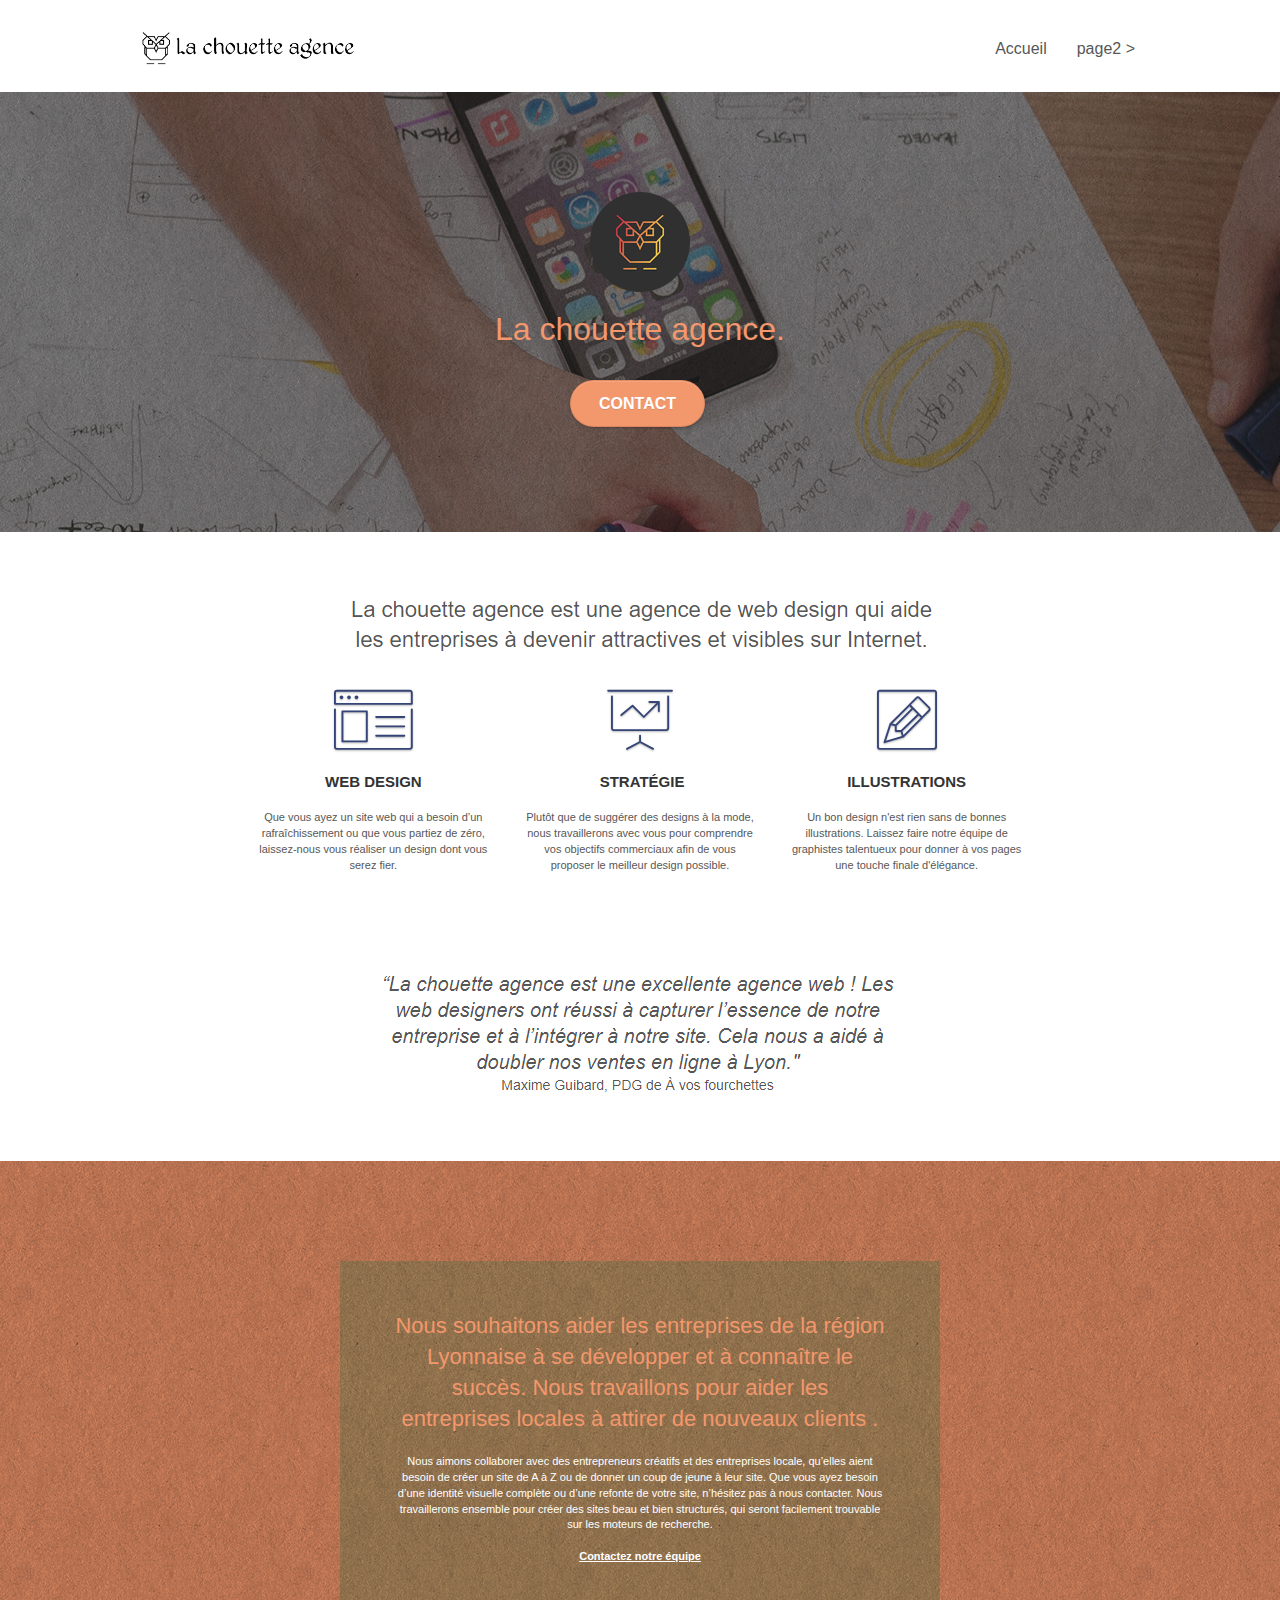
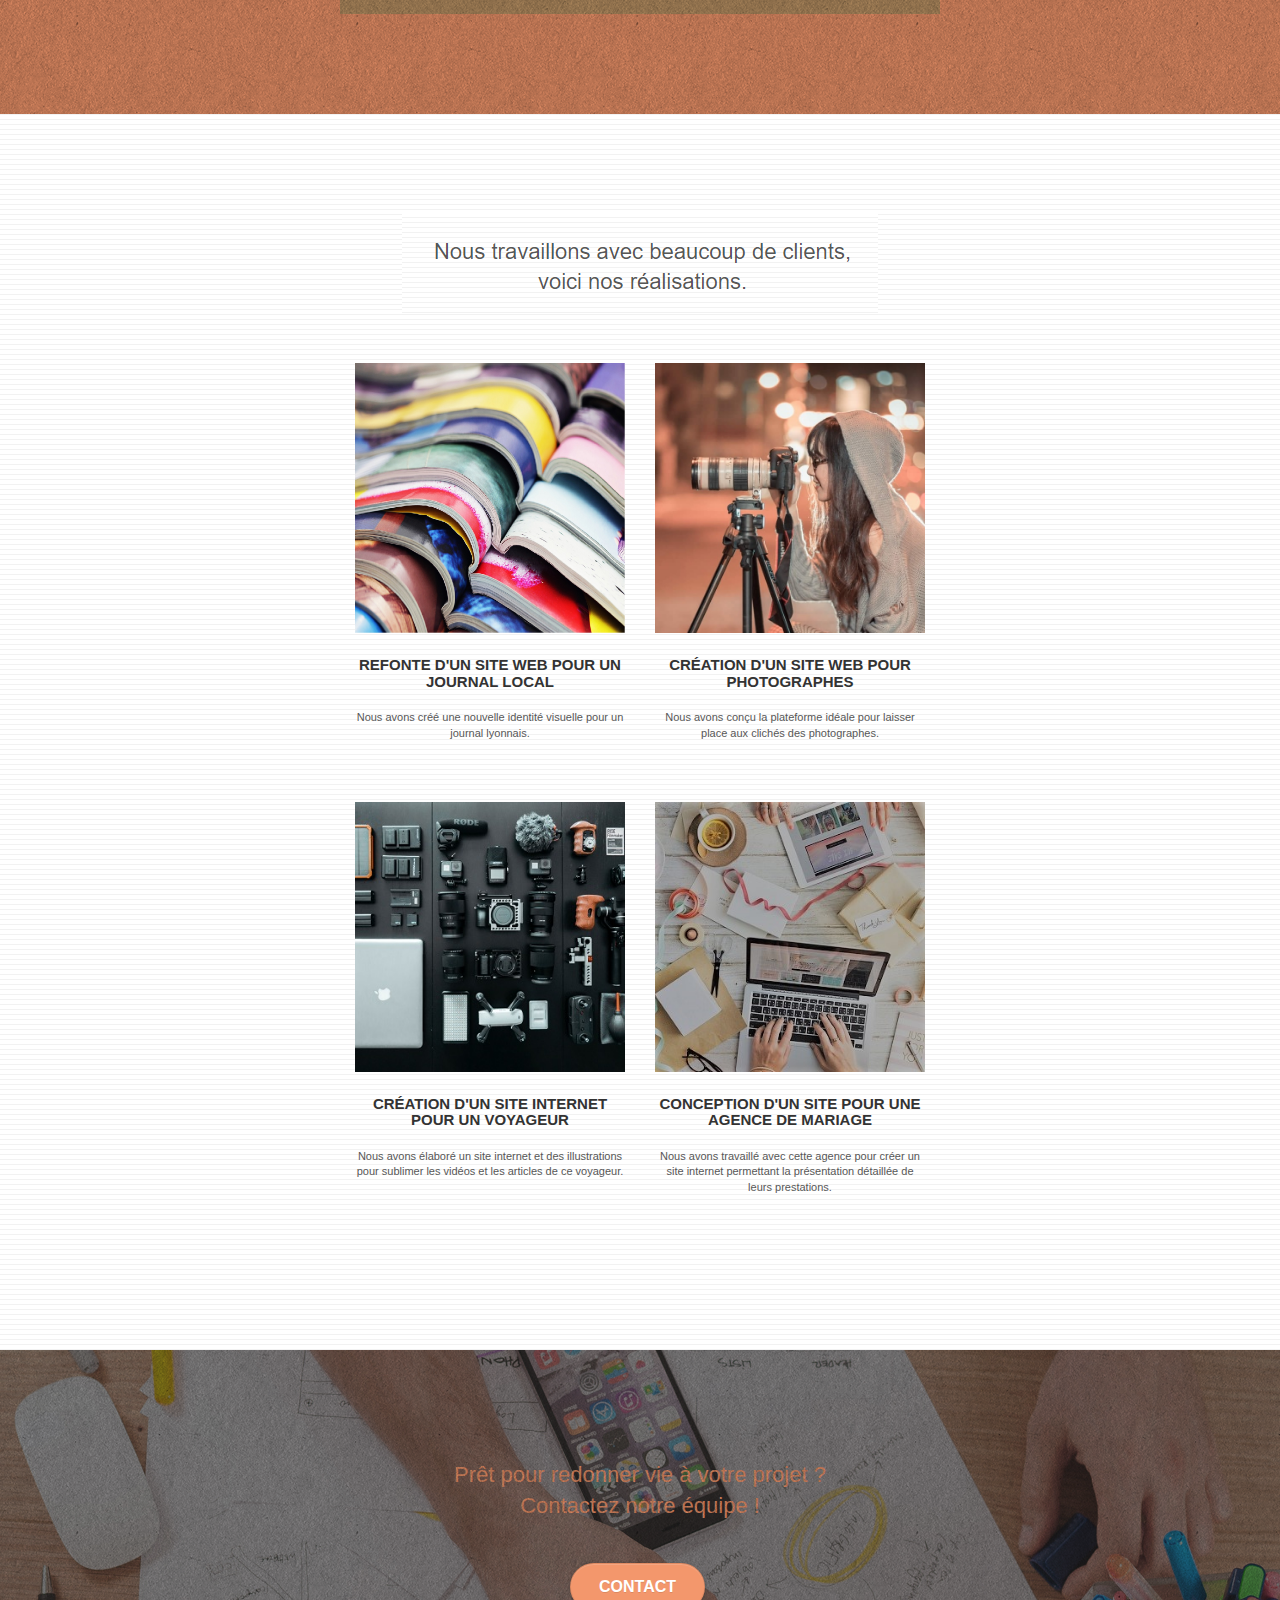
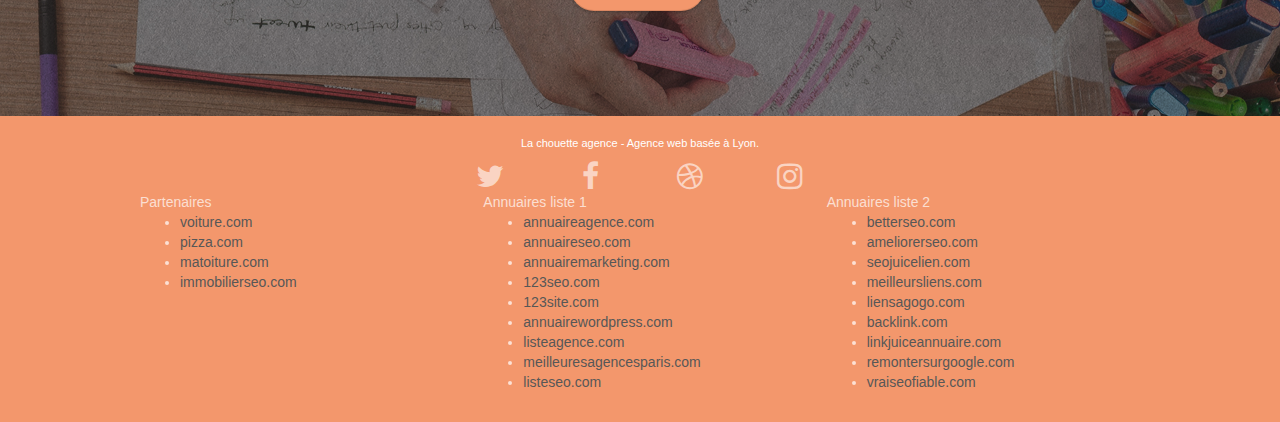
==== index.html @ 46c4c13e "Suppression des balises meta keywords" ====
<!doctype html>
<html lang="Default">
<head>
    <meta charset="utf-8">
    <meta name="description" content="">
    <meta name="viewport" content="width=device-width, initial-scale=1.0, viewport-fit=cover">
    <link rel="shortcut icon" type="image/png" href="favicon.jpg">
    
	<link rel="stylesheet" type="text/css" href="./css/bootstrap.css">
	<link rel="stylesheet" type="text/css" href="style.css">
	<link rel="stylesheet" type="text/css" href="./css/font-awesome.css">
	<link rel="stylesheet" type="text/css" href="./css/et-line.css">
	
    
	<script src="./js/jquery-2.1.0.js"></script>
	<script src="./js/bootstrap.js"></script>
	<script src="./js/blocs.js"></script>
	<script src="./js/jquery.touchSwipe.js" defer></script>
	<script src="./js/gmaps.js"></script>

    <title>.</title>

    
<!-- Analytics -->
 
<!-- Analytics END -->
</head>
<body>
<!-- Principal conteneur -->
<div class="page-container">
    
<!-- bloc-0 -->
<div class="bloc bgc-white l-bloc " id="bloc-0">
	<div class="container bloc-sm">

		<nav class="navbar row">
			<div class="navbar-header">
				<a class="navbar-brand" href="index.html"><img src="img/la-chouette-agence.png" alt="paris web design logo agence web meilleure agence" height="40" /></a>
				<button id="nav-toggle" type="button" class="ui-navbar-toggle navbar-toggle" data-toggle="collapse" data-target=".navbar-1">
					<span class="sr-only">Toggle navigation</span><span class="icon-bar"></span><span class="icon-bar"></span><span class="icon-bar"></span>
				</button>
			</div>
			<div class="collapse navbar-collapse navbar-1 special-dropdown-nav">
				<ul class="site-navigation nav navbar-nav">
					<li>
						<a href="index.html">Accueil</a>
					</li>
					<li>
					</li>
					<li>
						<a href="page2.html">page2 &gt;</a>
					</li>
				</ul>
			</div>
		</nav>
	</div>
</div>
<!-- bloc-0 END -->

<!-- bloc-1-presentation -->
<div class="bloc bgc-dark-slate-blue bg-banniere d-bloc bg-t-edge bloc-bg-texture texture-paper b-parallax" id="bloc-1-hero">
	<div class="container bloc-lg">
		<div class="row tight-width-whitespace">
			<div class="col-sm-12">
				<img src="img/logo.png" class="center-block image-resize-mode" width="100" alt="La chouette agence, agence web paris, création logo paris" />
				<h1 class="text-center hero-bloc-text tc-white ">
					La chouette agence.
				</h1>
				<div class="text-center">
					<a href="page2.html" class="btn btn-lg btn-clean btn-rd cta-hero btn-atomic-tangerine" id="cta-hero">Contact</a>
				</div>
			</div>
		</div>
	</div>
</div>
<!-- bloc-1-presentation END -->

<!-- bloc-2-services -->
<div class="bloc bgc-white l-bloc" id="bloc-2-services">
	<div class="container bloc-md">
		<div class="row">
			<div class="col-sm-12 text-center">
				<img alt="agence web, agence web paris, web design paris, stratégie web" src="img/title.png" />
			</div>
		</div>
		<div class="row voffset-lg med-width-whitespace">
			<div class="col-sm-4">
				<div class="text-center">
					<span class="et-icon-browser sm-shadow icon-dark-slate-blue icons icon-lg"></span>
				</div>
				<h3 class="mg-md text-center">
					Web design
				</h3>
				<p class="text-center ">
					Que vous ayez un site web qui a besoin d&rsquo;un rafraîchissement ou que vous partiez de zéro, laissez-nous vous réaliser un design dont vous serez fier.
				</p>
			</div>
			<div class="col-sm-4">
				<div class="text-center">
					<span class="et-icon-presentation sm-shadow icon-dark-slate-blue icons icon-lg"></span>
				</div>
				<h3 class="mg-md text-center">
					&nbsp;Stratégie
				</h3>
				<p class="text-center ">
					Plutôt que de suggérer des designs à la mode, nous travaillerons avec vous pour comprendre vos objectifs commerciaux afin de vous proposer le meilleur design possible.<br>
				</p>
			</div>
			<div class="col-sm-4">
				<div class="text-center">
					<span class="et-icon-edit sm-shadow icon-dark-slate-blue icons icon-lg"></span>
				</div>
				<h3 class="mg-md text-center">
					Illustrations
				</h3>
				<p class="text-center ">
					Un bon design n'est rien sans de bonnes illustrations. Laissez faire notre équipe de graphistes talentueux pour donner à vos pages une touche finale d'élégance.
				</p>
			</div>
		</div>
		<div class="row voffset-lg voffset">
			<div class="col-xs-12 col-md-8 col-md-offset-2 text-center">
				<img alt="agence web, agence web paris, web design paris, stratégie web" src="img/citation.png" />

			</div>
		</div>
	</div>
</div>
<!-- bloc-2-services END -->

<!-- bloc-3-what-i-do -->
<div class="bloc tc-white bgc-atomic-tangerine bg-presentation d-bloc bloc-bg-texture texture-paper b-parallax" id="bloc-3-what-i-do">
	<div class="container bloc-lg">
		<div class="row tight-width-whitespace black-background">
			<div class="col-sm-12">
				<h2 class="mg-md text-center tc-white">
					Nous souhaitons aider les entreprises de la région Lyonnaise à se développer et à connaître le succès. Nous travaillons pour aider les entreprises locales à attirer de nouveaux clients .<br>
				</h2>
				<p class="text-center white">
					Nous aimons collaborer avec des entrepreneurs créatifs et des entreprises locale, qu’elles aient besoin de créer un site de A à Z ou de donner un coup de jeune à leur site. Que vous ayez besoin d’une identité visuelle complète ou d’une refonte de votre site, n’hésitez pas à nous contacter. Nous travaillerons ensemble pour créer des sites beau et bien structurés, qui seront facilement trouvable sur les moteurs de recherche. <br><br><a class="ltc-white bold-link" href="page2.html">Contactez notre équipe</a><br>
				</p>
			</div>
		</div>
	</div>
</div>
<!-- bloc-3-what-i-do END -->

<!-- bloc-4-portfolio -->
<div class="bloc bgc-white bg-lines-h2-bg bg-repeat l-bloc" id="bloc-4-portfolio">
	<div class="container bloc-lg">
		<div class="row">
			<div class="col-sm-12 text-center">
				<img alt="agence web, agence web paris, web design paris, stratégie web" src="img/title2.png" />
			</div>
		</div>
		<div class="row tight-width-whitespace portfolio-row">
			<div class="col-sm-6">
				<a href="#" data-lightbox="img/1.jpg" data-gallery-id="gallery-1" data-caption="Refonte d'un site web pour un journal local" data-frame="snapshot-lb"><img src="img/1.jpg" alt="paris web design logo agence web meilleure agence et refonte site web journal" class="img-responsive portfolio-thumb" /></a>
				<h3 class="mg-md text-center">
					Refonte d'un site web pour un journal local
				</h3>
				<p class="text-center">
					Nous avons créé une nouvelle identité visuelle pour un journal lyonnais.
				</p>
			</div>
			<div class="col-sm-6">
				<a href="#" data-lightbox="img/2.jpg" data-gallery-id="gallery-1" data-caption="Création d'un site web pour photographes" data-frame="snapshot-lb"><img src="img/2.jpg" class="img-responsive portfolio-thumb" alt="paris web design logo agence web meilleure agence, Création d'un site web pour photographes" /></a>
				<h3 class="mg-md text-center">
					Création d'un site web pour photographes
				</h3>
				<p class="text-center">
					Nous avons conçu la plateforme idéale pour laisser place aux clichés des photographes.
				</p>
			</div>
		</div>
		<div class="row tight-width-whitespace portfolio-row">
			<div class="col-sm-6">
				<a href="#" data-lightbox="img/3.bmp" data-gallery-id="gallery-1" data-caption="Création d'un site internet pour un voyageur" data-frame="snapshot-lb"><img src="img/3.bmp" class="img-responsive portfolio-thumb" alt="paris web design logo agence web meilleure agence, Création d'un site web pour voyageur"/></a>
				<h3 class="mg-md text-center">
					Création d'un site internet pour un voyageur
				</h3>
				<p class="text-center">
					Nous avons élaboré un site internet et des illustrations pour sublimer les vidéos et les articles de ce voyageur.
				</p>
			</div>
			<div class="col-sm-6">
				<a href="#" data-lightbox="img/4.bmp" data-gallery-id="gallery-1" data-caption="Conception d'un site pour une agence de mariage" data-frame="snapshot-lb"><img src="img/4.bmp" class="img-responsive portfolio-thumb" alt="paris web design logo agence web meilleure agence, Création d'un site web pour agence de mariage" /></a>
				<h3 class="mg-md text-center">
					Conception d'un site pour une agence de mariage
				</h3>
				<p class="text-center">
					Nous avons travaillé avec cette agence pour créer un site internet permettant la présentation détaillée de leurs prestations.
				</p>
			</div>
		</div>
	</div>
</div>
<!-- bloc-4-portfolio END -->

<!-- bloc-5-cta -->
<div class="bloc bgc-dark-slate-blue bg-banniere d-bloc bloc-bg-texture texture-paper" id="bloc-5-cta">
	<div class="container bloc-lg">
		<div class="row">
			<h2 class="mg-md text-center tc-white">
				Prêt pour redonner vie à votre projet ?<br>Contactez notre équipe !
			</h2>
			<div class="col-sm-12 text-center">
				<a href="page2.html" class="btn btn-atomic-tangerine btn-clean btn-rd btn-lg cta-hero">Contact</a>
			</div>
		</div>
	</div>
</div>
<!-- bloc-5-cta END -->

<!-- Footer - bloc-8 -->
<div class="bloc bgc-atomic-tangerine d-bloc" id="bloc-8">
	<div class="container bloc-sm">
		<div class="row">
			<div class="col-sm-12">
				<p class="text-center white">
					La chouette agence - Agence web basée à Lyon.<br>
				</p>
				<div class="row row-no-gutters social">
					<div class="col-sm-3">
						<div class="text-center">
							<a class="social" href="index.html"><span class="fa fa-twitter icon-md"></span></a>
						</div>
					</div>
					<div class="col-sm-3">
						<div class="text-center">
							<a class="social" href="index.html"><span class="fa fa-facebook icon-md"></span></a>
						</div>
					</div>
					<div class="col-sm-3">
						<div class="text-center">
							<a class="social" href="index.html"><span class="fa fa-dribbble icon-md"></span></a>
						</div>
					</div>
					<div class="col-sm-3">
						<div class="text-center">
							<a class="social" href="index.html"><span class="fa fa-instagram icon-md"></span></a>
						</div>
					</div>
				</div>
				<div class="row">
					<div class="col-sm-4">
						Partenaires
							<ul>
								<li><a href="voiture.com">voiture.com</a></li>
								<li><a href="pizza.com">pizza.com</a></li>
								<li><a href="matoiture.com">matoiture.com</a></li>
								<li><a href="immobilierseo.com">immobilierseo.com</a></li>
							</ul>		
					</div>
					<div class="col-sm-4">
						Annuaires liste 1
						<ul>
							<li><a href="annuaireagence.com">annuaireagence.com</a></li>
							<li><a href="annuaireseo.com">annuaireseo.com</a></li>
							<li><a href="annuairemarketing.com">annuairemarketing.com</a></li>
							<li><a href="123seoture.com">123seo.com</a></li>
							<li><a href="123site.com">123site.com</a></li>
							<li><a href="annuairewordpress.com">annuairewordpress.com</a></li>
							<li><a href="listeagence.com">listeagence.com</a></li>
							<li><a href="meilleuresagencesparis.com">meilleuresagencesparis.com</a></li>
							<li><a href="listeseo.com">listeseo.com</a></li>
						</ul>
					</div>
					<div class="col-sm-4">
						Annuaires liste 2
						<ul>
							<li><a href="betterseo.com">betterseo.com</a></li>
							<li><a href="ameliorerseo.com">ameliorerseo.com</a></li>
							<li><a href="seojuicelien.com">seojuicelien.com</a></li>
							<li><a href="meilleursliens.com">meilleursliens.com</a></li>
							<li><a href="liensagogo.com">liensagogo.com</a></li>
							<li><a href="backlink.com">backlink.com</a></li>
							<li><a href="linkjuiceannuaire.com">linkjuiceannuaire.com</a></li>
							<li><a href="remontersurgoogle.com">remontersurgoogle.com</a></li>
							<li><a href="vraiseofiable.com">vraiseofiable.com</a></li>
						</ul>
					</div>
				</div>
			</div>
		</div>
	</div>
</div>
<!-- Footer - bloc-8 END -->

</div>
<!-- Principal conteneur END -->
    

</body>
</html>
---- style.css ----
body {
    margin: 0;
    padding: 0;
    background: #FFF;
    overflow-x: hidden;
    -webkit-font-smoothing: antialiased;
    -moz-osx-font-smoothing: grayscale;
}

a,
button {
    transition: all .3s ease-in-out;
    outline: none!important;
}

a:hover {
    text-decoration: none;
    cursor: pointer;
}

#page-loading-blocs-notifaction {
    position: fixed;
    top: 0;
    bottom: 0;
    width: 100%;
    z-index: 100000;
    background: #FFFFFF url("img/pageload-spinner.gif") no-repeat center center;
}

.bloc {
    width: 100%;
    clear: both;
    background: 50% 50% no-repeat;
    padding: 0 50px;
    -webkit-background-size: cover;
    -moz-background-size: cover;
    -o-background-size: cover;
    background-size: cover;
    position: relative;
}

.bloc .container {
    padding-left: 0;
    padding-right: 0;
}

.bloc-lg {
    padding: 100px 50px;
}

.bloc-md {
    padding: 50px;
}

.bloc-sm {
    padding: 20px 50px;
}

.bg-center,
.bg-l-edge,
.bg-r-edge,
.bg-t-edge,
.bg-b-edge,
.bg-tl-edge,
.bg-bl-edge,
.bg-tr-edge,
.bg-br-edge,
.bg-repeat {
    -webkit-background-size: auto!important;
    -moz-background-size: auto!important;
    -o-background-size: auto!important;
    background-size: auto!important;
}

.bg-repeat {
    background: repeat;
}

.bg-t-edge {
    background: top no-repeat;
}

.bloc-bg-texture::before {
    content: "";
    background-size: 2px 2px;
    position: absolute;
    top: 0;
    bottom: 0;
    left: 0;
    right: 0;
}

.texture-paper::before {
    background: url("img/texture-paper.png");
    background-size: 280px 280px;
}

.b-parallax {
    background-attachment: fixed;
}

.d-bloc {
    color: rgba(255, 255, 255, .7);
}

.d-bloc button:hover {
    color: rgba(255, 255, 255, .9);
}

.d-bloc .icon-round,
.d-bloc .icon-square,
.d-bloc .icon-rounded,
.d-bloc .icon-semi-rounded-a,
.d-bloc .icon-semi-rounded-b {
    border-color: rgba(255, 255, 255, .9);
}

.d-bloc .divider-h span {
    border-color: rgba(255, 255, 255, .2);
}

.d-bloc .a-btn,
.d-bloc .navbar a,
.d-bloc .navbar-brand,
.d-bloc a .icon-sm,
.d-bloc a .icon-md,
.d-bloc a .icon-lg,
.d-bloc a .icon-xl,
.d-bloc h1 a,
.d-bloc h2 a,
.d-bloc h3 a,
.d-bloc h4 a,
.d-bloc h5 a,
.d-bloc h6 a,
.d-bloc p a {
    color: rgba(255, 255, 255, .6);
}

.d-bloc .a-btn:hover,
.d-bloc .navbar a:hover,
.d-bloc .navbar-brand:hover,
.d-bloc a:hover .icon-sm,
.d-bloc a:hover .icon-md,
.d-bloc a:hover .icon-lg,
.d-bloc a:hover .icon-xl,
.d-bloc h1 a:hover,
.d-bloc h2 a:hover,
.d-bloc h3 a:hover,
.d-bloc h4 a:hover,
.d-bloc h5 a:hover,
.d-bloc h6 a:hover,
.d-bloc p a:hover {
    color: rgba(255, 255, 255, 1);
}

.d-bloc .navbar-toggle .icon-bar {
    background: rgba(255, 255, 255, 1);
}

.d-bloc .btn-wire,
.d-bloc .btn-wire:hover {
    color: rgba(255, 255, 255, 1);
    border-color: rgba(255, 255, 255, 1);
}

.d-bloc .panel {
    color: rgba(0, 0, 0, .5);
}

.d-bloc .panel button:hover {
    color: rgba(0, 0, 0, .7);
}

.d-bloc .panel icon {
    border-color: rgba(0, 0, 0, .7);
}

.d-bloc .panel .divider-h span {
    border-color: rgba(0, 0, 0, .1);
}

.d-bloc .panel .a-btn {
    color: rgba(0, 0, 0, .6);
}

.d-bloc .panel .a-btn:hover {
    color: rgba(0, 0, 0, 1);
}

.d-bloc .panel .btn-wire,
.d-bloc .panel .btn-wire:hover {
    color: rgba(0, 0, 0, .7);
    border-color: rgba(0, 0, 0, .3);
}

.d-bloc .panel,
.l-bloc {
    color: rgba(0, 0, 0, .5);
}

.d-bloc .panel button:hover,
.l-bloc button:hover {
    color: rgba(0, 0, 0, .7);
}

.l-bloc .icon-round,
.l-bloc .icon-square,
.l-bloc .icon-rounded,
.l-bloc .icon-semi-rounded-a,
.l-bloc .icon-semi-rounded-b {
    border-color: rgba(0, 0, 0, .7);
}

.d-bloc .panel .divider-h span,
.l-bloc .divider-h span {
    border-color: rgba(0, 0, 0, .1);
}

.d-bloc .panel .a-btn,
.l-bloc .a-btn,
.l-bloc .navbar a,
.l-bloc .navbar-brand,
.l-bloc a .icon-sm,
.l-bloc a .icon-md,
.l-bloc a .icon-lg,
.l-bloc a .icon-xl,
.l-bloc h1 a,
.l-bloc h2 a,
.l-bloc h3 a,
.l-bloc h4 a,
.l-bloc h5 a,
.l-bloc h6 a,
.l-bloc p a {
    color: rgba(0, 0, 0, .6);
}

.d-bloc .panel .a-btn:hover,
.l-bloc .a-btn:hover,
.l-bloc .navbar a:hover,
.l-bloc .navbar-brand:hover,
.l-bloc a:hover .icon-sm,
.l-bloc a:hover .icon-md,
.l-bloc a:hover .icon-lg,
.l-bloc a:hover .icon-xl,
.l-bloc h1 a:hover,
.l-bloc h2 a:hover,
.l-bloc h3 a:hover,
.l-bloc h4 a:hover,
.l-bloc h5 a:hover,
.l-bloc h6 a:hover,
.l-bloc p a:hover {
    color: rgba(0, 0, 0, 1);
}

.l-bloc .navbar-toggle .icon-bar {
    color: rgba(0, 0, 0, .6);
}

.d-bloc .panel .btn-wire,
.d-bloc .panel .btn-wire:hover,
.l-bloc .btn-wire,
.l-bloc .btn-wire:hover {
    color: rgba(0, 0, 0, .7);
    border-color: rgba(0, 0, 0, .3);
}

.voffset {
    margin-top: 30px;
}

.voffset-lg {
    margin-top: 80px;
}

.row-no-gutters {
    margin-right: 0;
    margin-left: 0;
}

.row.row-no-gutters > [class^="col-"],
.row.row-no-gutters > [class*=" col-"] {
    padding-right: 0;
    padding-left: 0;
}

#bloc-1-hero h1 {
    font-size: 32px;
}

.navbar {
    margin-bottom: 0;
    z-index: 1;
}

.navbar-brand {
    height: auto;
    padding: 3px 15px;
    font-size: 25px;
    font-weight: normal;
    font-weight: 600;
    line-height: 44px;
}

.navbar-brand img {
    max-height: 200px;
    margin: 0 5px 0 0;
    display: inline;
}

.navbar-brand img[src$=svg] {
    min-width: 100px;
}

.nav-center .navbar-brand img {
    margin: 0;
}

.navbar .nav {
    padding-top: 2px;
    margin-right: -16px;
    float: right;
    z-index: 1;
}

.nav > li {
    float: left;
    margin-top: 4px;
    font-size: 16px;
}

.navbar-nav .open .dropdown-menu > li > a {
    text-align: inherit;
}

.nav > li a:hover,
.nav > li a:focus {
    background: transparent;
}

.navbar-toggle {
    margin: 10px 10px 0 0;
    border: 0px;
}

.navbar-toggle:hover {
    background: transparent!important;
}

.navbar-toggle .icon-bar {
    background-color: rgba(0, 0, 0, .5);
    width: 26px;
}

.nav-invert .navbar .nav {
    float: left;
}

.nav-invert .navbar-header,
.nav-invert .navbar-brand {
    float: right;
    position: relative;
    z-index: 2;
}

@media (min-width: 768px) {
    .site-navigation {
        position: absolute;
        top: 50%;
        right: 20px;
        transform: translate(0, -50%);
        -webkit-transform: translateY(-50%);
    }
    .nav > li .dropdown-menu a,
    .nav > li .dropdown-menu a:hover {
        color: #484848;
    }
    .nav-invert .site-navigation {
        left: 0;
        right: 0;
    }
    .nav-center {
        text-align: center;
    }
    .nav-center .navbar-header {
        width: 100%;
    }
    .nav-center .navbar-header,
    .nav-center .navbar-brand,
    .nav-center .nav > li {
        float: none;
        display: inline-block;
    }
    .nav-center .site-navigation {
        position: relative;
        width: 100%;
        right: 0;
        margin-right: 0px;
        margin-top: 20px;
    }
    .nav-center.mini-nav .navbar-toggle {
        float: none;
        margin: 10px auto 0;
    }
}

.nav > li > .dropdown a {
    background: none!important;
    display: block;
    padding: 14px 15px;
}

nav .caret {
    margin: 0 5px;
}

.dropdown-menu .dropdown-menu {
    top: -8px;
    left: 100%;
}

.dropdown-menu .dropmenu-flow-right {
    top: 100%;
    left: 0;
    margin-left: -1px;
    border-top-left-radius: 0;
    border-top-right-radius: 0;
}

.dropdown-menu .dropdown span {
    border: 4px solid black;
    border-top-color: transparent;
    border-right-color: transparent;
    border-bottom-color: transparent;
    margin: 6px -5px 0 0!important;
    float: right;
}

.mg-md {
    margin-top: 10px;
    margin-bottom: 20px;
}

.mg-lg {
    margin-top: 10px;
    margin-bottom: 40px;
}

.btn {
    margin: 0 5px 5px 0;
}

.btn.pull-right {
    margin: 0 0 5px 5px;
}

.btn-d,
.btn-d:hover,
.btn-d:focus {
    color: #FFF;
    background: rgba(0, 0, 0, .3);
}

button {
    outline: none!important;
}

.btn-rd {
    border-radius: 40px;
}

.btn-clean {
    border: 1px solid rgba(0, 0, 0, .08);
    border-bottom-color: rgba(0, 0, 0, .1);
    text-shadow: 0 1px 0 rgba(0, 0, 1, .1);
    box-shadow: 0 1px 3px rgba(0, 0, 1, .25), inset 0 1px 0 0 rgba(255, 255, 255, .15);
}

.icon-md {
    font-size: 30px!important;
}

.icon-lg {
    font-size: 60px!important;
}

.sm-shadow {
    text-shadow: 0 1px 2px rgba(0, 0, 0, .3);
}

.panel-sq,
.panel-sq .panel-heading,
.panel-sq .panel-footer {
    border-radius: 0;
}

.panel-rd {
    border-radius: 30px;
}

.panel-rd .panel-heading {
    border-radius: 29px 29px 0 0;
}

.panel-rd .panel-footer {
    border-radius: 0 0 29px 29px;
}

.form-control {
    border-color: rgba(0, 0, 0, .1);
    box-shadow: none;
}

.scrollToTop {
    width: 40px;
    height: 40px;
    position: fixed;
    bottom: 20px;
    right: 20px;
    opacity: 0;
    z-index: 500;
    transition: all .3s ease-in-out;
}

.scrollToTop span {
    margin-top: 6px;
}

.showScrollTop {
    font-size: 14px;
    opacity: 1;
}

a[data-lightbox] {
    position: relative;
    display: block;
    text-align: center;
}

a[data-lightbox]:hover::before {
    content: "+";
    font-family: "HelveticaNeue-Light", "Helvetica Neue Light", "Helvetica Neue", Helvetica, Arial;
    font-size: 32px;
    width: 50px;
    height: 50px;
    margin-left: -25px;
    border-radius: 50%;
    background: rgba(0, 0, 0, .6);
    color: #FFF;
    font-weight: 100;
    z-index: 1;
    position: absolute;
    top: 50%;
    transform: translateY(-50%);
    -webkit-transform: translateY(-50%);
}

a[data-lightbox]:hover img {
    opacity: 0.6;
    -webkit-animation-fill-mode: none;
    animation-fill-mode: none;
}

#lightbox-modal {
    display: flex;
    align-items: center;
}

#lightbox-modal .modal-dialog {
    width: 90%;
    max-width: 900px;
    margin: 0 auto 0;
}

#lightbox-modal .modal-dialog img {
    max-height: 90vh;
    margin: 0 auto;
}

.lightbox-caption {
    padding: 20px;
    color: #FFF;
    background: rgba(0, 0, 0, .5);
    position: absolute;
    left: 15px;
    right: 15px;
    bottom: 5px;
}

.close-lightbox {
    color: #FFF;
    font-size: 30px;
    position: absolute;
    top: 20px;
    right: 20px;
    z-index: 20;
    background: rgba(0, 0, 0, .5);
    border: none;
    line-height: 30px;
    padding: 0 9px 5px;
    opacity: 0.3;
}

.close-lightbox:hover,
.next-lightbox:hover,
.prev-lightbox:hover {
    opacity: 1.0;
    color: #FFF;
}

.next-lightbox,
.prev-lightbox {
    font-size: 20px;
    color: rgba(255, 255, 255, .9);
    background: rgba(0, 0, 0, .5);
    transition: all .2s ease-in-out;
    position: absolute;
    top: 45%;
    z-index: 1;
    opacity: 0.4;
}

.next-lightbox {
    padding: 6px 8px 1px 13px;
    right: 25px;
}

.prev-lightbox {
    padding: 6px 13px 1px 10px;
    left: 25px;
}

.snapshot-lb .modal-body {
    padding-bottom: 45px;
}

.snapshot-lb .lightbox-caption {
    padding: 0;
    color: rgba(0, 0, 0, .5);
    background: none;
}

h1,
h2,
h3,
h4,
h5,
h6,
p,
label,
.btn,
a {
    font-family: "helvetica";
    font-weight: 400;
    color: #575757!important;
}

.container {
    max-width: 1000px;
}

.hero-bloc-text {
    font-size: 38px;
}

.hero-bloc-text-sub {
    font-size: 36px;
}

.statement-bloc-text {
    line-height: 26px;
    font-style: italic;
    font-size: 20px;
    text-align: center;
    font-weight: lighter;
    max-width: 520px;
    margin: auto auto auto auto;
}

p {
    font-size: 11px;
}

.tight-width-whitespace {
    max-width: 600px;
    margin: auto auto auto auto;
}

.h1 {
    font-size: 20px;
    font-family: "Open Sans";
}

.cta-hero {
    margin-top: 22px;
    color: #FFFFFF!important;
    text-transform: uppercase;
    padding: 12px 28px 12px 28px;
    font-size: 16px;
    font-weight: 700;
}

.social {
    max-width: 400px;
    margin: auto auto auto auto;
}

h2 {
    font-size: 22px;
    line-height: 1.4em;
}

h3 {
    font-size: 15px;
    text-transform: uppercase;
    font-weight: 700;
    color: #333333!important;
}

.med-width-whitespace {
    max-width: 800px;
    margin: auto auto auto auto;
    box-shadow: 0px 0px 0px #000000;
}

h1 {
    color: #333333!important;
}

h4 {
    color: #333333!important;
}

.icons {
    margin-bottom: 14px;
    margin-top: 24px;
}

.white {
    color: #FFFFFF!important;
}

.portfolio-thumb {
    margin-bottom: 24px;
}

.portfolio-row {
    margin-bottom: 44px;
    margin-top: 50px;
}

.avatar {
    box-shadow: 0px 4px 9px rgba(0, 0, 0, 0.3);
}

.black-background {
    background-color: rgba(165, 147, 99, 0.7);
    padding: 40px 40px 40px 40px;
}

.bold-link {
    font-weight: 900;
    text-decoration: underline!important;
}

.bgc-white {
    background-color: #FFFFFF;
}

.bgc-dark-slate-blue {
    background-color: #364577;
}

.bgc-atomic-tangerine {
    background-color: #F3976C;
}

.tc-white {
    color: #F3976C!important;
}

.btn-atomic-tangerine {
    background: #F3976C;
    color: #FFFFFF!important;
}

.btn-atomic-tangerine:hover {
    background: #c27956!important;
    color: #FFFFFF!important;
}

.ltc-white {
    color: #FFFFFF!important;
}

.ltc-white:hover {
    color: #cccccc!important;
}

.ltc-atomic-tangerine {
    color: #F3976C!important;
}

.ltc-atomic-tangerine:hover {
    color: #c27956!important;
}

.icon-dark-slate-blue {
    color: #364577!important;
    border-color: #364577!important;
}

.bg-dots-bg {
    background-image: url("img/dots-bg.png");
}

.bg-lines-h2-bg {
    background-image: url("img/lines-h2-bg.png");
}

.bg-banniere {
    background-image: url("img/la-chouette-agence-banniere.jpg");
}

.bg-presentation {
    background-image: url("img/image-de-presentation.bmp");
}

@media (max-width: 1024px) {
    .bloc {
        padding-left: 20px;
        padding-right: 20px;
    }
    .bloc.full-width-bloc,
    .bloc-tile-2.full-width-bloc .container,
    .bloc-tile-3.full-width-bloc .container,
    .bloc-tile-4.full-width-bloc .container {
        padding-left: 0;
        padding-right: 0;
    }
}

@media (max-width: 992px) and (min-width: 768px) {
    .navbar .nav {
        max-width: 80%
    }
    .nav-center.navbar .nav {
        max-width: 100%
    }
}

@media only screen and (min-device-width: 768px) and (max-device-width: 1024px) and (orientation: landscape) {
    .b-parallax {
        background-attachment: scroll;
    }
}

@media only screen and (min-device-width: 1024px) and (max-device-width: 1366px) and (-webkit-min-device-pixel-ratio: 1.5) {
    .b-parallax {
        background-attachment: scroll;
    }
}

@media (max-width: 991px) {
    .container {
        width: 100%;
    }
    .b-parallax {
        background-attachment: scroll;
    }
    .page-container,
    #hero-bloc {
        overflow-x: hidden;
        position: relative;
    }
    .bloc {
        padding-left: constant(safe-area-inset-left);
        padding-right: constant(safe-area-inset-right);
    }
    .bloc-group,
    .bloc-group .bloc {
        display: block;
        width: 100%;
    }
    .bloc-fill-screen .fill-bloc-top-edge,
    .bloc-fill-screen .fill-bloc-bottom-edge {
        padding: 0 20px;
        padding-left: constant(safe-area-inset-left);
        padding-right: constant(safe-area-inset-right);
    }
}

@media (max-width: 767px) {
    .page-container {
        overflow-x: hidden;
        position: relative;
    }
    h1,
    h2,
    h3,
    h4,
    h5,
    h6,
    p,
    #disqus_thread {
        padding-left: 10px!important;
        padding-right: 10px!important;
    }
    .b-parallax {
        background-attachment: scroll;
    }
    .navbar .nav {
        padding-top: 0;
        border-top: 1px solid rgba(0, 0, 0, .2);
        float: none!important;
    }
    .navbar.row {
        margin-left: 0;
        margin-right: 0;
    }
    .site-navigation {
        position: inherit;
        transform: none;
        -webkit-transform: none;
        -ms-transform: none;
    }
    .nav > li {
        margin-top: 0;
        border-bottom: 1px solid rgba(0, 0, 0, .1);
        background: rgba(0, 0, 0, .05);
        text-align: left;
        padding-left: 15px;
        width: 100%;
    }
    .nav > li:hover {
        background: rgba(0, 0, 0, .08);
    }
    .dropdown .dropdown a .caret {
        float: none;
        margin: 5px 0 0 10px!important;
        border: 4px solid black;
        border-bottom-color: transparent;
        border-right-color: transparent;
        border-left-color: transparent;
    }
    #hero-bloc .navbar .nav {
        background: rgba(0, 0, 0, .8);
    }
    #hero-bloc .navbar .nav a {
        color: rgba(255, 255, 255, .6);
    }
    .hero {
        padding: 50px 0;
    }
    .hero-nav {
        left: -1px;
        right: -1px;
    }
    .navbar-collapse {
        padding: 0;
        overflow-x: hidden;
        -webkit-box-shadow: none;
        box-shadow: none;
    }
    .navbar-brand img {
        max-height: 40px;
        width: auto;
    }
    .nav-invert .navbar-header {
        float: none;
        width: 100%;
    }
    .nav-invert .navbar-toggle {
        float: left;
        margin-left: 10px;
    }
    .bloc {
        padding-left: 0;
        padding-right: 0;
    }
    .bloc-xxl,
    .bloc-xl,
    .bloc-lg {
        padding: 40px 0;
    }
    .bloc-sm,
    .bloc-md {
        padding-left: 0;
        padding-right: 0;
    }
    .bloc-tile-2 .container,
    .bloc-tile-3 .container,
    .bloc-tile-4 .container,
    .bloc-fill-screen .fill-bloc-top-edge,
    .bloc-fill-screen .fill-bloc-bottom-edge {
        padding-left: 0;
        padding-right: 0;
    }
    .a-block {
        padding: 0 10px;
    }
    .btn-dwn {
        display: none;
    }
    .voffset {
        margin-top: 5px;
    }
    .voffset-md {
        margin-top: 20px;
    }
    .voffset-lg {
        margin-top: 30px;
    }
    form {
        padding: 5px;
    }
    .close-lightbox {
        display: inline-block;
    }
    .blocsapp-device-iphone5 {
        background-size: 216px 425px;
        padding-top: 60px;
        width: 216px;
        height: 425px;
    }
    .blocsapp-device-iphone5 img {
        width: 180px;
        height: 320px;
    }
}

@media (max-width: 400px) {
    .bloc {
        padding-left: 0;
        padding-right: 0;
    }
}

@media (max-width: 767px) {
    .bloc-mob-center-text {
        text-align: center;
    }
}
---- css/et-line.css ----
@font-face {
    font-family: et-line;
    src: url(../fonts/et-line.eot);
    src: url(../fonts/et-line.eot?#iefix) format('embedded-opentype'), url(../fonts/et-line.woff) format('woff'), url(../fonts/et-line.ttf) format('truetype'), url(../fonts/et-line.svg#et-line) format('svg');
    font-weight: 400;
    font-style: normal
}

.et-icon-adjustments,
.et-icon-alarmclock,
.et-icon-anchor,
.et-icon-aperture,
.et-icon-attachment,
.et-icon-bargraph,
.et-icon-basket,
.et-icon-beaker,
.et-icon-bike,
.et-icon-book-open,
.et-icon-briefcase,
.et-icon-browser,
.et-icon-calendar,
.et-icon-camera,
.et-icon-caution,
.et-icon-chat,
.et-icon-circle-compass,
.et-icon-clipboard,
.et-icon-clock,
.et-icon-cloud,
.et-icon-compass,
.et-icon-desktop,
.et-icon-dial,
.et-icon-document,
.et-icon-documents,
.et-icon-download,
.et-icon-dribbble,
.et-icon-edit,
.et-icon-envelope,
.et-icon-expand,
.et-icon-facebook,
.et-icon-flag,
.et-icon-focus,
.et-icon-gears,
.et-icon-genius,
.et-icon-gift,
.et-icon-global,
.et-icon-globe,
.et-icon-googleplus,
.et-icon-grid,
.et-icon-happy,
.et-icon-hazardous,
.et-icon-heart,
.et-icon-hotairballoon,
.et-icon-hourglass,
.et-icon-key,
.et-icon-laptop,
.et-icon-layers,
.et-icon-lifesaver,
.et-icon-lightbulb,
.et-icon-linegraph,
.et-icon-linkedin,
.et-icon-lock,
.et-icon-magnifying-glass,
.et-icon-map,
.et-icon-map-pin,
.et-icon-megaphone,
.et-icon-mic,
.et-icon-mobile,
.et-icon-newspaper,
.et-icon-notebook,
.et-icon-paintbrush,
.et-icon-paperclip,
.et-icon-pencil,
.et-icon-phone,
.et-icon-picture,
.et-icon-pictures,
.et-icon-piechart,
.et-icon-presentation,
.et-icon-pricetags,
.et-icon-printer,
.et-icon-profile-female,
.et-icon-profile-male,
.et-icon-puzzle,
.et-icon-quote,
.et-icon-recycle,
.et-icon-refresh,
.et-icon-ribbon,
.et-icon-rss,
.et-icon-sad,
.et-icon-scissors,
.et-icon-scope,
.et-icon-search,
.et-icon-shield,
.et-icon-speedometer,
.et-icon-strategy,
.et-icon-streetsign,
.et-icon-tablet,
.et-icon-target,
.et-icon-telescope,
.et-icon-toolbox,
.et-icon-tools,
.et-icon-tools-2,
.et-icon-trophy,
.et-icon-tumblr,
.et-icon-twitter,
.et-icon-upload,
.et-icon-video,
.et-icon-wallet,
.et-icon-wine {
    font-family: et-line;
    speak: none;
    font-style: normal;
    font-weight: 400;
    font-variant: normal;
    text-transform: none;
    line-height: 1;
    -webkit-font-smoothing: antialiased;
    -moz-osx-font-smoothing: grayscale;
    display: inline-block
}

.et-icon-mobile:before {
    content: "\e000"
}

.et-icon-laptop:before {
    content: "\e001"
}

.et-icon-desktop:before {
    content: "\e002"
}

.et-icon-tablet:before {
    content: "\e003"
}

.et-icon-phone:before {
    content: "\e004"
}

.et-icon-document:before {
    content: "\e005"
}

.et-icon-documents:before {
    content: "\e006"
}

.et-icon-search:before {
    content: "\e007"
}

.et-icon-clipboard:before {
    content: "\e008"
}

.et-icon-newspaper:before {
    content: "\e009"
}

.et-icon-notebook:before {
    content: "\e00a"
}

.et-icon-book-open:before {
    content: "\e00b"
}

.et-icon-browser:before {
    content: "\e00c"
}

.et-icon-calendar:before {
    content: "\e00d"
}

.et-icon-presentation:before {
    content: "\e00e"
}

.et-icon-picture:before {
    content: "\e00f"
}

.et-icon-pictures:before {
    content: "\e010"
}

.et-icon-video:before {
    content: "\e011"
}

.et-icon-camera:before {
    content: "\e012"
}

.et-icon-printer:before {
    content: "\e013"
}

.et-icon-toolbox:before {
    content: "\e014"
}

.et-icon-briefcase:before {
    content: "\e015"
}

.et-icon-wallet:before {
    content: "\e016"
}

.et-icon-gift:before {
    content: "\e017"
}

.et-icon-bargraph:before {
    content: "\e018"
}

.et-icon-grid:before {
    content: "\e019"
}

.et-icon-expand:before {
    content: "\e01a"
}

.et-icon-focus:before {
    content: "\e01b"
}

.et-icon-edit:before {
    content: "\e01c"
}

.et-icon-adjustments:before {
    content: "\e01d"
}

.et-icon-ribbon:before {
    content: "\e01e"
}

.et-icon-hourglass:before {
    content: "\e01f"
}

.et-icon-lock:before {
    content: "\e020"
}

.et-icon-megaphone:before {
    content: "\e021"
}

.et-icon-shield:before {
    content: "\e022"
}

.et-icon-trophy:before {
    content: "\e023"
}

.et-icon-flag:before {
    content: "\e024"
}

.et-icon-map:before {
    content: "\e025"
}

.et-icon-puzzle:before {
    content: "\e026"
}

.et-icon-basket:before {
    content: "\e027"
}

.et-icon-envelope:before {
    content: "\e028"
}

.et-icon-streetsign:before {
    content: "\e029"
}

.et-icon-telescope:before {
    content: "\e02a"
}

.et-icon-gears:before {
    content: "\e02b"
}

.et-icon-key:before {
    content: "\e02c"
}

.et-icon-paperclip:before {
    content: "\e02d"
}

.et-icon-attachment:before {
    content: "\e02e"
}

.et-icon-pricetags:before {
    content: "\e02f"
}

.et-icon-lightbulb:before {
    content: "\e030"
}

.et-icon-layers:before {
    content: "\e031"
}

.et-icon-pencil:before {
    content: "\e032"
}

.et-icon-tools:before {
    content: "\e033"
}

.et-icon-tools-2:before {
    content: "\e034"
}

.et-icon-scissors:before {
    content: "\e035"
}

.et-icon-paintbrush:before {
    content: "\e036"
}

.et-icon-magnifying-glass:before {
    content: "\e037"
}

.et-icon-circle-compass:before {
    content: "\e038"
}

.et-icon-linegraph:before {
    content: "\e039"
}

.et-icon-mic:before {
    content: "\e03a"
}

.et-icon-strategy:before {
    content: "\e03b"
}

.et-icon-beaker:before {
    content: "\e03c"
}

.et-icon-caution:before {
    content: "\e03d"
}

.et-icon-recycle:before {
    content: "\e03e"
}

.et-icon-anchor:before {
    content: "\e03f"
}

.et-icon-profile-male:before {
    content: "\e040"
}

.et-icon-profile-female:before {
    content: "\e041"
}

.et-icon-bike:before {
    content: "\e042"
}

.et-icon-wine:before {
    content: "\e043"
}

.et-icon-hotairballoon:before {
    content: "\e044"
}

.et-icon-globe:before {
    content: "\e045"
}

.et-icon-genius:before {
    content: "\e046"
}

.et-icon-map-pin:before {
    content: "\e047"
}

.et-icon-dial:before {
    content: "\e048"
}

.et-icon-chat:before {
    content: "\e049"
}

.et-icon-heart:before {
    content: "\e04a"
}

.et-icon-cloud:before {
    content: "\e04b"
}

.et-icon-upload:before {
    content: "\e04c"
}

.et-icon-download:before {
    content: "\e04d"
}

.et-icon-target:before {
    content: "\e04e"
}

.et-icon-hazardous:before {
    content: "\e04f"
}

.et-icon-piechart:before {
    content: "\e050"
}

.et-icon-speedometer:before {
    content: "\e051"
}

.et-icon-global:before {
    content: "\e052"
}

.et-icon-compass:before {
    content: "\e053"
}

.et-icon-lifesaver:before {
    content: "\e054"
}

.et-icon-clock:before {
    content: "\e055"
}

.et-icon-aperture:before {
    content: "\e056"
}

.et-icon-quote:before {
    content: "\e057"
}

.et-icon-scope:before {
    content: "\e058"
}

.et-icon-alarmclock:before {
    content: "\e059"
}

.et-icon-refresh:before {
    content: "\e05a"
}

.et-icon-happy:before {
    content: "\e05b"
}

.et-icon-sad:before {
    content: "\e05c"
}

.et-icon-facebook:before {
    content: "\e05d"
}

.et-icon-twitter:before {
    content: "\e05e"
}

.et-icon-googleplus:before {
    content: "\e05f"
}

.et-icon-rss:before {
    content: "\e060"
}

.et-icon-tumblr:before {
    content: "\e061"
}

.et-icon-linkedin:before {
    content: "\e062"
}

.et-icon-dribbble:before {
    content: "\e063"
}
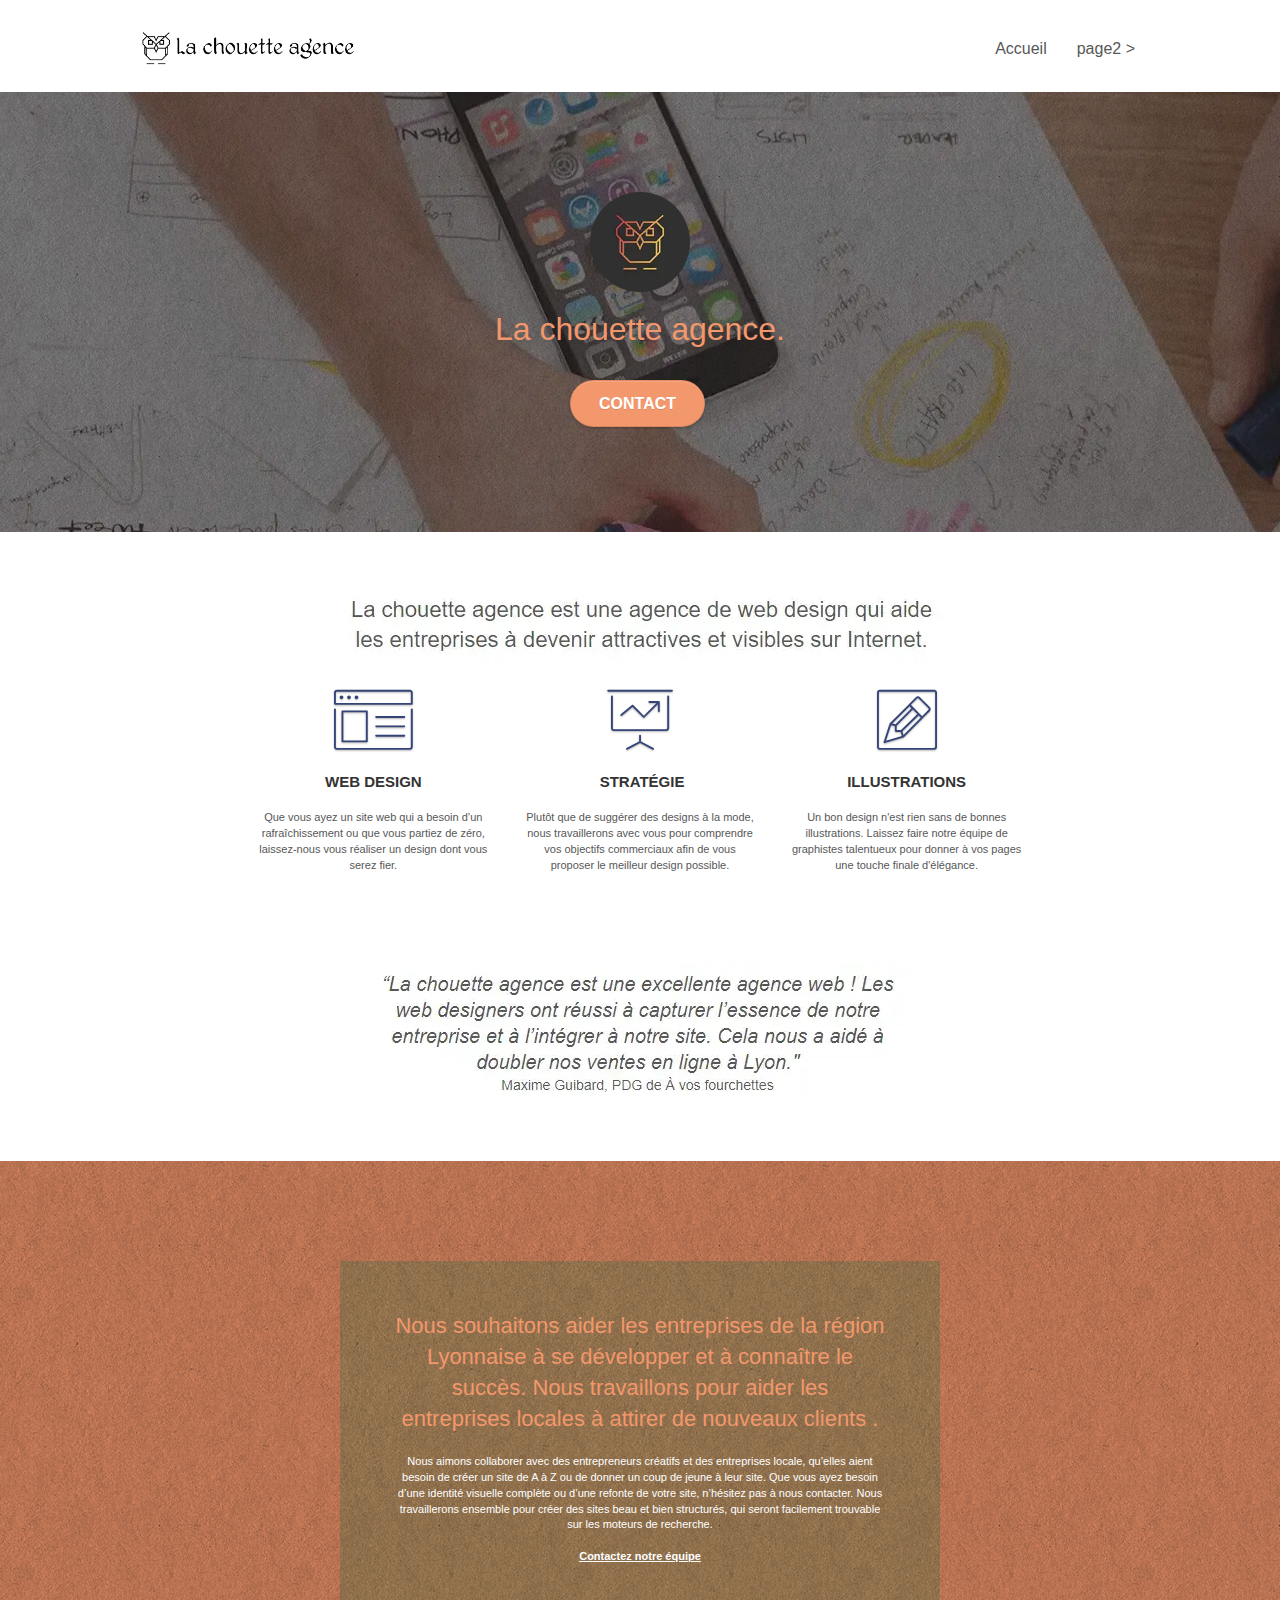
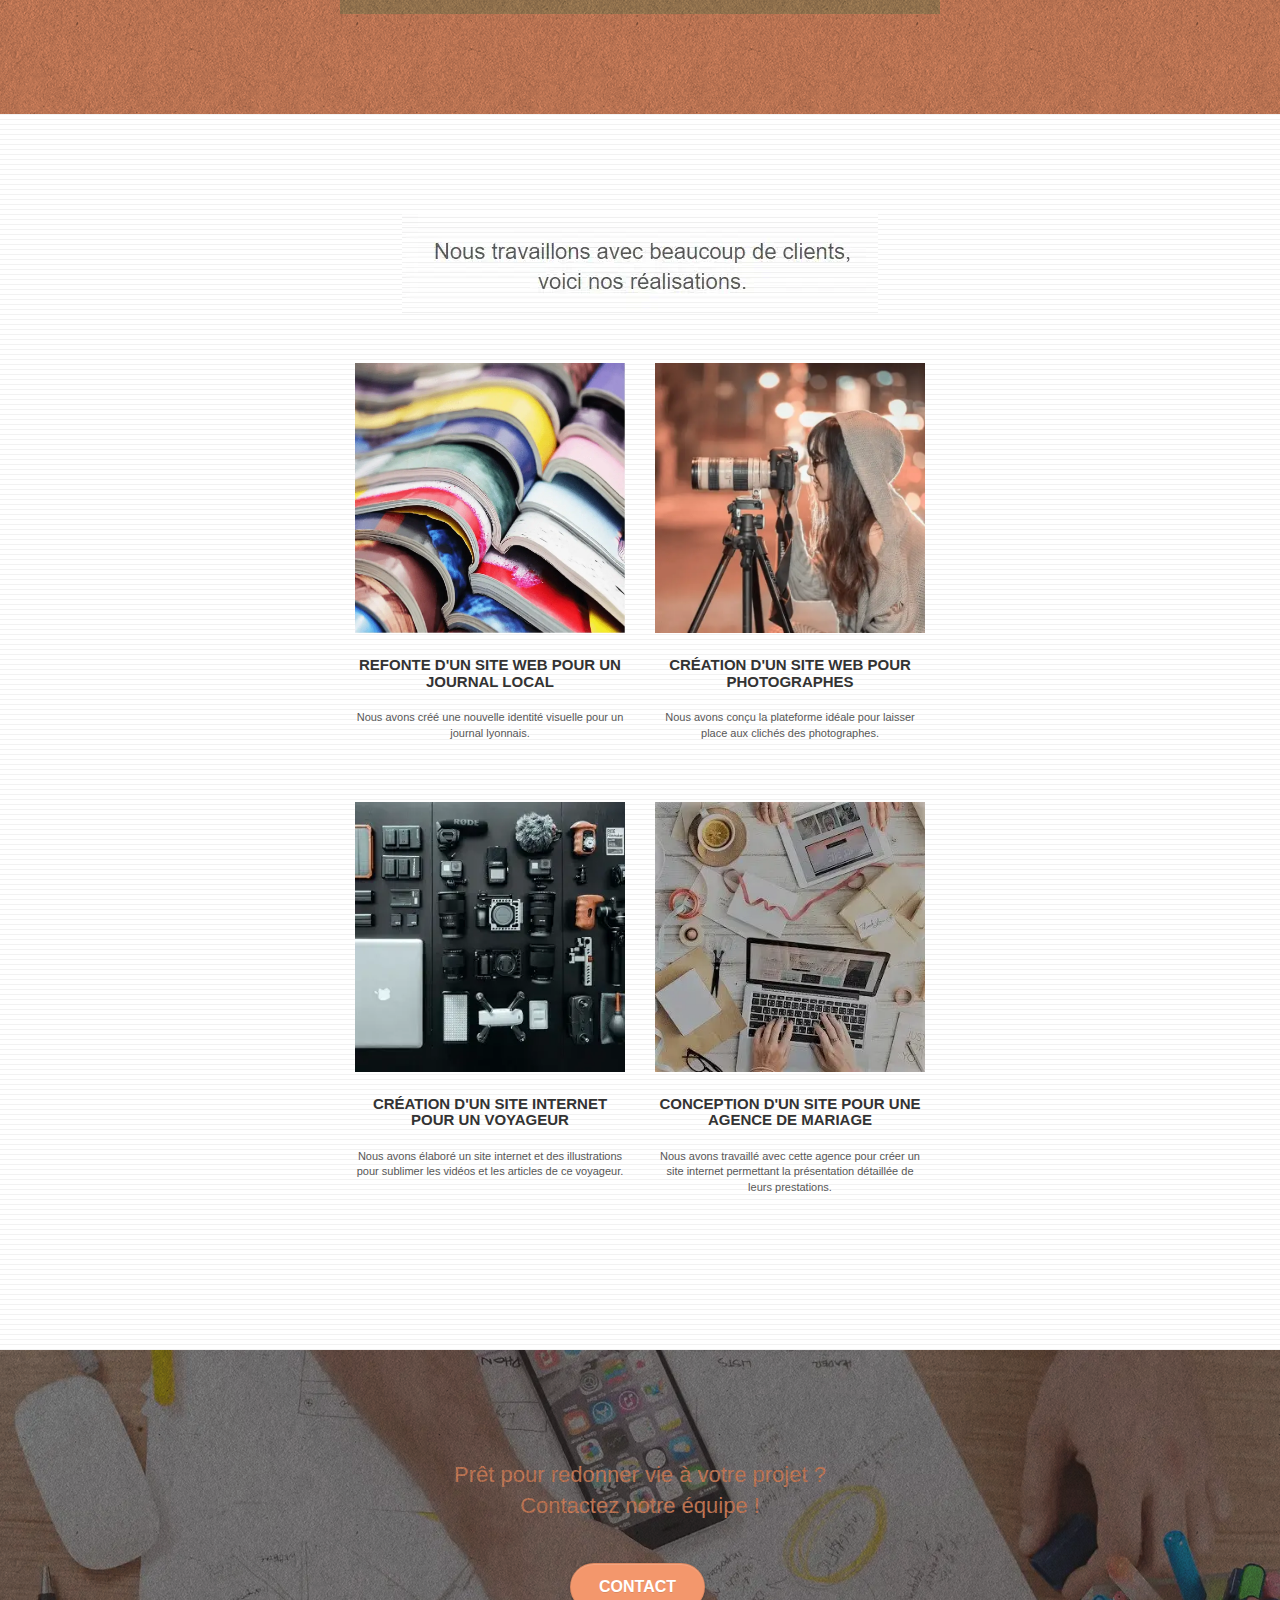
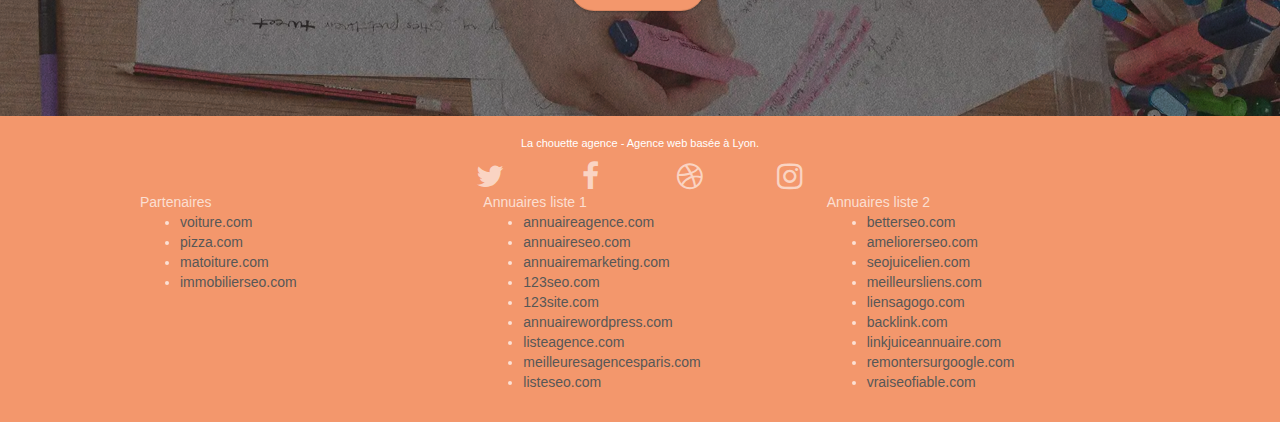
==== commit 164da2fa: "Modification des images" ====
--- a/index.html
+++ b/index.html
@@ -4,7 +4,7 @@
     <meta charset="utf-8">
     <meta name="description" content="">
     <meta name="viewport" content="width=device-width, initial-scale=1.0, viewport-fit=cover">
-    <link rel="shortcut icon" type="image/png" href="favicon.jpg">
+    <link rel="shortcut icon" type="image/png" href="favicon.webp">
     
 	<link rel="stylesheet" type="text/css" href="./css/bootstrap.css">
 	<link rel="stylesheet" type="text/css" href="style.css">
@@ -35,7 +35,7 @@
 
 		<nav class="navbar row">
 			<div class="navbar-header">
-				<a class="navbar-brand" href="index.html"><img src="img/la-chouette-agence.png" alt="paris web design logo agence web meilleure agence" height="40" /></a>
+				<a class="navbar-brand" href="index.html"><img src="img/la-chouette-agence.webp" alt="Logo de la chouette agence" title="La chouette agence" height="40" /></a>
 				<button id="nav-toggle" type="button" class="ui-navbar-toggle navbar-toggle" data-toggle="collapse" data-target=".navbar-1">
 					<span class="sr-only">Toggle navigation</span><span class="icon-bar"></span><span class="icon-bar"></span><span class="icon-bar"></span>
 				</button>
@@ -62,7 +62,7 @@
 	<div class="container bloc-lg">
 		<div class="row tight-width-whitespace">
 			<div class="col-sm-12">
-				<img src="img/logo.png" class="center-block image-resize-mode" width="100" alt="La chouette agence, agence web paris, création logo paris" />
+				<img src="img/logo.webp" class="center-block image-resize-mode" width="100" alt="La chouette agence, agence web paris, création logo paris" />
 				<h1 class="text-center hero-bloc-text tc-white ">
 					La chouette agence.
 				</h1>
@@ -80,7 +80,7 @@
 	<div class="container bloc-md">
 		<div class="row">
 			<div class="col-sm-12 text-center">
-				<img alt="agence web, agence web paris, web design paris, stratégie web" src="img/title.png" />
+				<img alt="Introduction de la chouette agence" src="img/title.webp" />
 			</div>
 		</div>
 		<div class="row voffset-lg med-width-whitespace">
@@ -120,7 +120,7 @@
 		</div>
 		<div class="row voffset-lg voffset">
 			<div class="col-xs-12 col-md-8 col-md-offset-2 text-center">
-				<img alt="agence web, agence web paris, web design paris, stratégie web" src="img/citation.png" />
+				<img alt="Citation du PDG de À vos fourchettes sur La chouette agence" src="img/citation.webp" />
 
 			</div>
 		</div>
@@ -150,12 +150,12 @@
 	<div class="container bloc-lg">
 		<div class="row">
 			<div class="col-sm-12 text-center">
-				<img alt="agence web, agence web paris, web design paris, stratégie web" src="img/title2.png" />
+				<img alt="Nous travaillons beaucoup avec nos clients, voici nos réalisations" src="img/title2.webp" />
 			</div>
 		</div>
 		<div class="row tight-width-whitespace portfolio-row">
 			<div class="col-sm-6">
-				<a href="#" data-lightbox="img/1.jpg" data-gallery-id="gallery-1" data-caption="Refonte d'un site web pour un journal local" data-frame="snapshot-lb"><img src="img/1.jpg" alt="paris web design logo agence web meilleure agence et refonte site web journal" class="img-responsive portfolio-thumb" /></a>
+				<a href="#" data-lightbox="img/1.webp" data-gallery-id="gallery-1" data-caption="Refonte d'un site web pour un journal local" data-frame="snapshot-lb"><img src="img/1.webp" alt="Site web pour un journal local" class="img-responsive portfolio-thumb" /></a>
 				<h3 class="mg-md text-center">
 					Refonte d'un site web pour un journal local
 				</h3>
@@ -164,7 +164,7 @@
 				</p>
 			</div>
 			<div class="col-sm-6">
-				<a href="#" data-lightbox="img/2.jpg" data-gallery-id="gallery-1" data-caption="Création d'un site web pour photographes" data-frame="snapshot-lb"><img src="img/2.jpg" class="img-responsive portfolio-thumb" alt="paris web design logo agence web meilleure agence, Création d'un site web pour photographes" /></a>
+				<a href="#" data-lightbox="img/2.webp" data-gallery-id="gallery-1" data-caption="Création d'un site web pour photographes" data-frame="snapshot-lb"><img src="img/2.webp" class="img-responsive portfolio-thumb" alt="Site web pour photographes" /></a>
 				<h3 class="mg-md text-center">
 					Création d'un site web pour photographes
 				</h3>
@@ -175,7 +175,7 @@
 		</div>
 		<div class="row tight-width-whitespace portfolio-row">
 			<div class="col-sm-6">
-				<a href="#" data-lightbox="img/3.bmp" data-gallery-id="gallery-1" data-caption="Création d'un site internet pour un voyageur" data-frame="snapshot-lb"><img src="img/3.bmp" class="img-responsive portfolio-thumb" alt="paris web design logo agence web meilleure agence, Création d'un site web pour voyageur"/></a>
+				<a href="#" data-lightbox="img/3.bmp" data-gallery-id="gallery-1" data-caption="Création d'un site internet pour un voyageur" data-frame="snapshot-lb"><img src="img/3.webp" class="img-responsive portfolio-thumb" alt="Site internet pour un voyageur"/></a>
 				<h3 class="mg-md text-center">
 					Création d'un site internet pour un voyageur
 				</h3>
@@ -184,7 +184,7 @@
 				</p>
 			</div>
 			<div class="col-sm-6">
-				<a href="#" data-lightbox="img/4.bmp" data-gallery-id="gallery-1" data-caption="Conception d'un site pour une agence de mariage" data-frame="snapshot-lb"><img src="img/4.bmp" class="img-responsive portfolio-thumb" alt="paris web design logo agence web meilleure agence, Création d'un site web pour agence de mariage" /></a>
+				<a href="#" data-lightbox="img/4.bmp" data-gallery-id="gallery-1" data-caption="Conception d'un site pour une agence de mariage" data-frame="snapshot-lb"><img src="img/4.webp" class="img-responsive portfolio-thumb" alt="Site pour une agence de mariage" /></a>
 				<h3 class="mg-md text-center">
 					Conception d'un site pour une agence de mariage
 				</h3>
--- a/style.css
+++ b/style.css
@@ -91,7 +91,7 @@
 }
 
 .texture-paper::before {
-    background: url("img/texture-paper.png");
+    background: url("img/texture-paper.webp");
     background-size: 280px 280px;
 }
 
@@ -810,19 +810,19 @@
 }
 
 .bg-dots-bg {
-    background-image: url("img/dots-bg.png");
+    background-image: url("img/dots-bg.webp");
 }
 
 .bg-lines-h2-bg {
-    background-image: url("img/lines-h2-bg.png");
+    background-image: url("img/lines-h2-bg.webp");
 }
 
 .bg-banniere {
-    background-image: url("img/la-chouette-agence-banniere.jpg");
+    background-image: url("img/la-chouette-agence-banniere.webp");
 }
 
 .bg-presentation {
-    background-image: url("img/image-de-presentation.bmp");
+    background-image: url("img/image-de-presentation.webp");
 }
 
 @media (max-width: 1024px) {
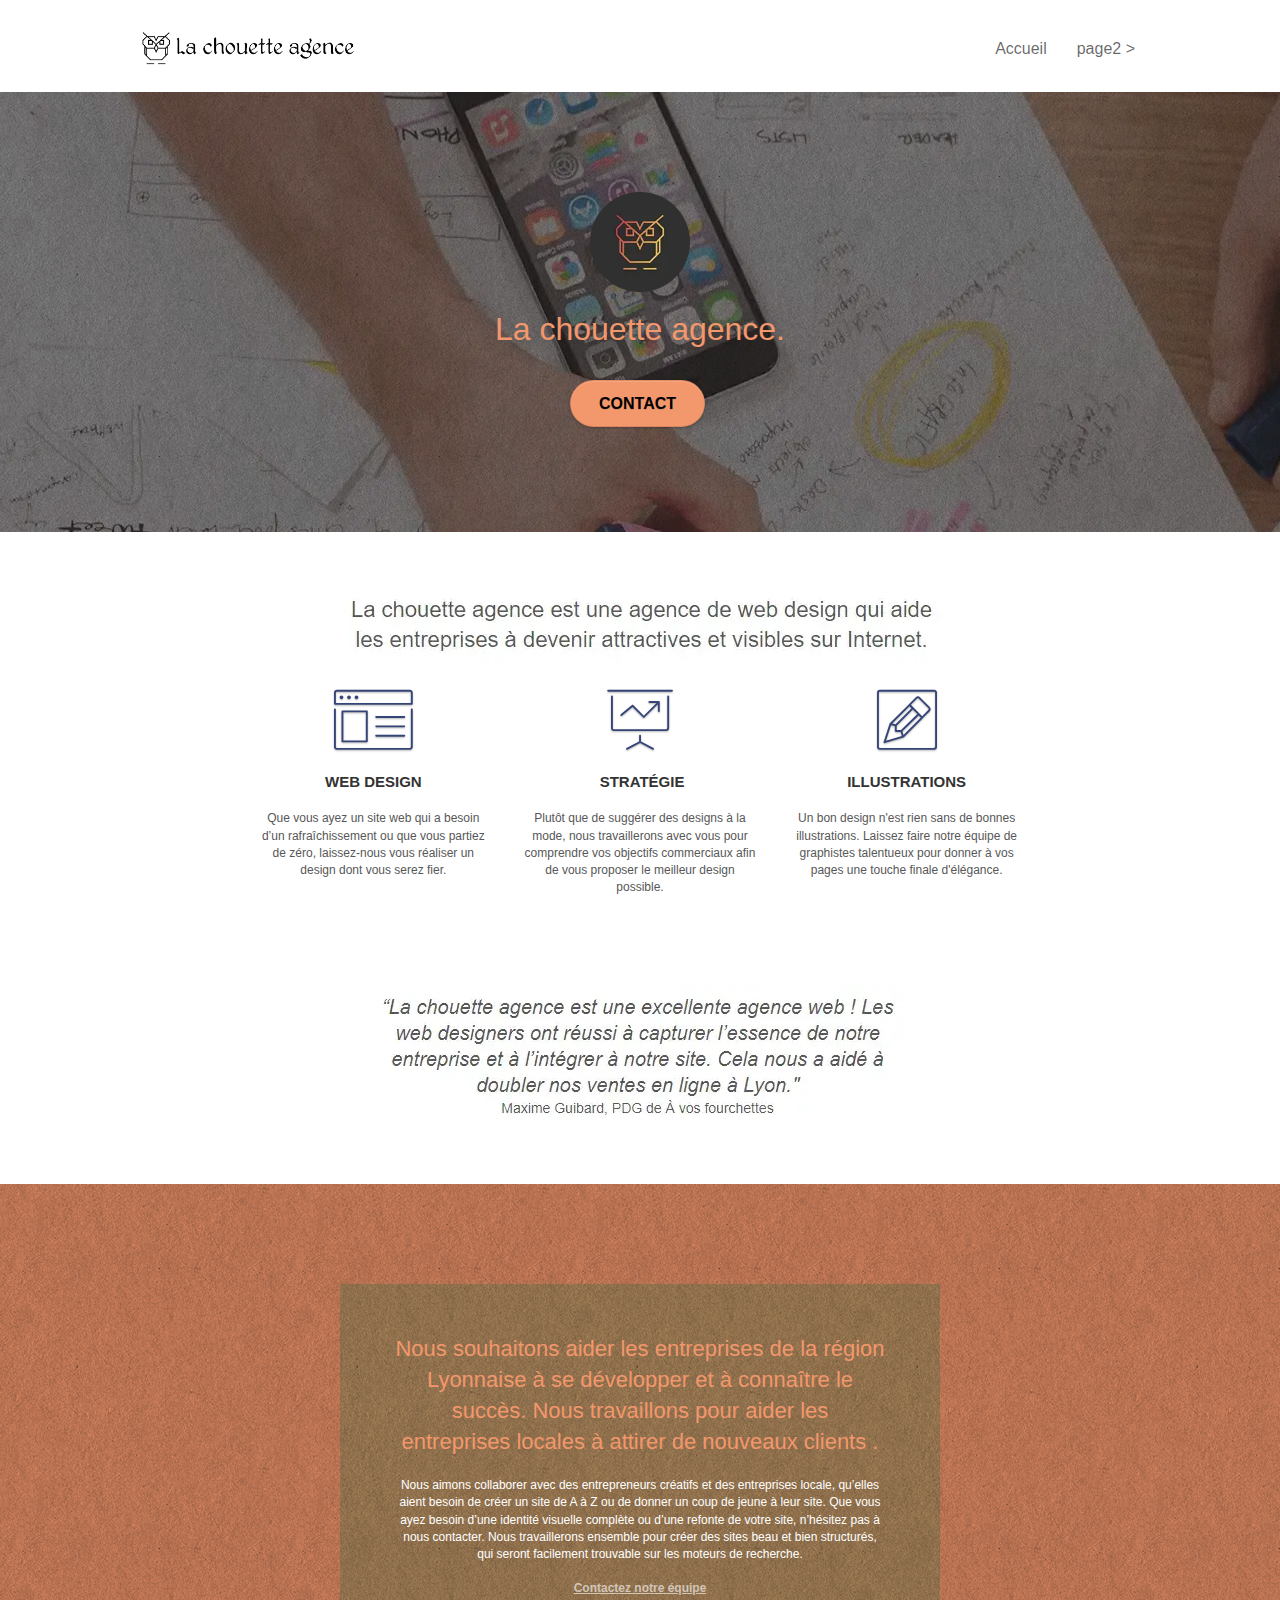
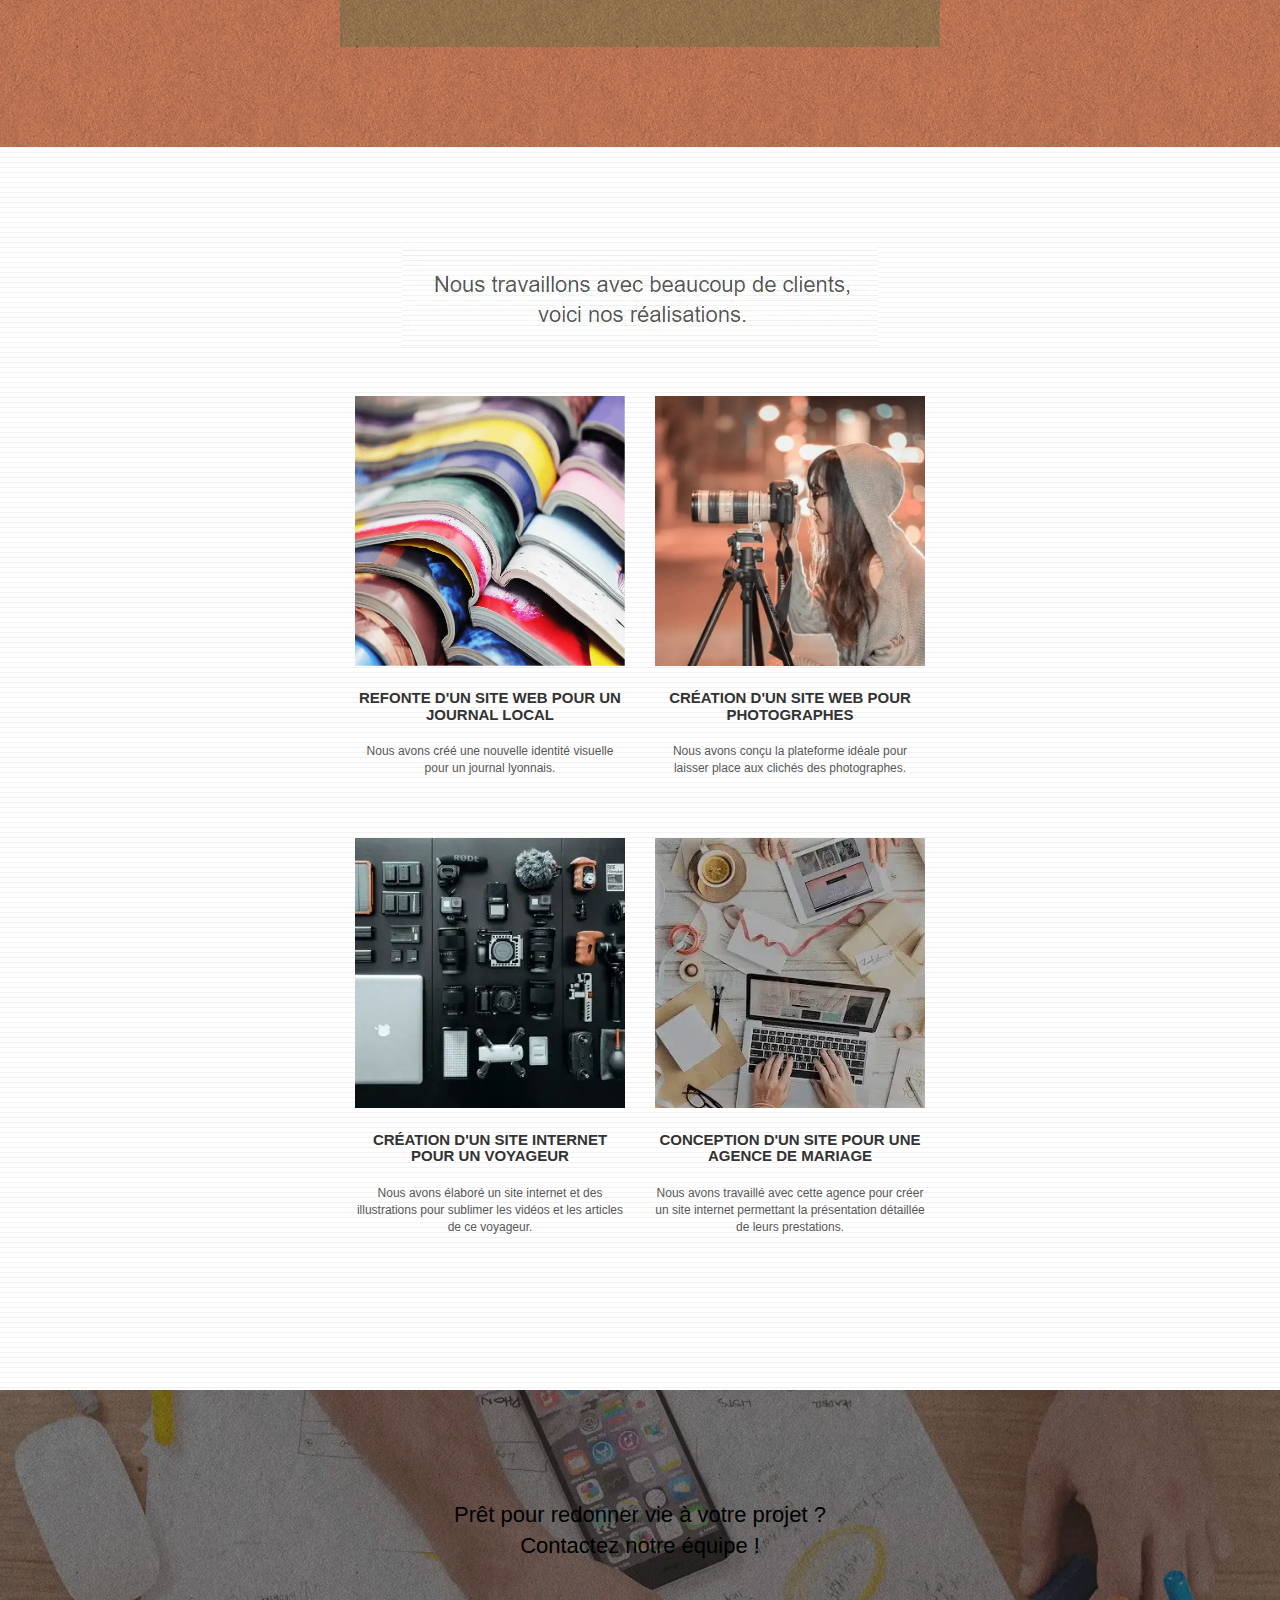
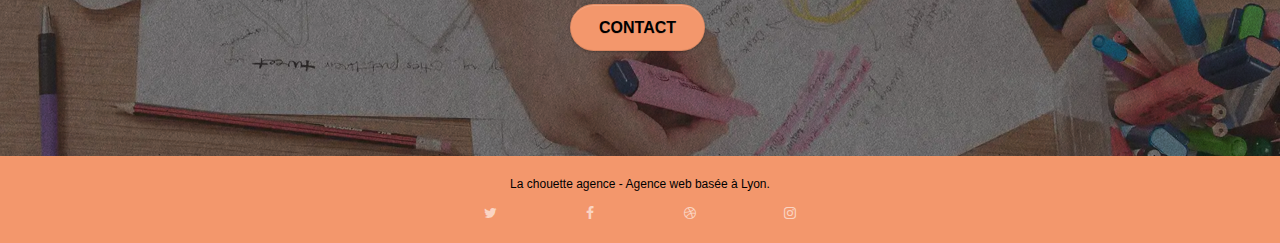
==== commit 7401b042: "Modification de la couleur de certains textes pour respecter le ratio de contraste" ====
--- a/index.html
+++ b/index.html
@@ -2,23 +2,23 @@
 <html lang="Default">
 <head>
     <meta charset="utf-8">
-    <meta name="description" content="">
+    <meta name="description" content="La chouette agence est une agence de web design qui aide les entreprises à devenir attractives et visibles sur Internet">
     <meta name="viewport" content="width=device-width, initial-scale=1.0, viewport-fit=cover">
-    <link rel="shortcut icon" type="image/png" href="favicon.webp">
-    
-	<link rel="stylesheet" type="text/css" href="./css/bootstrap.css">
-	<link rel="stylesheet" type="text/css" href="style.css">
-	<link rel="stylesheet" type="text/css" href="./css/font-awesome.css">
-	<link rel="stylesheet" type="text/css" href="./css/et-line.css">
+    <link rel="shortcut icon" type="image/png" href="favicon.png">
+    
+	<link rel="stylesheet" type="text/css" href="./css/bootstrap.min.css">
+	<link rel="stylesheet" type="text/css" href="style.min.css">
+	<link rel="stylesheet" type="text/css" href="./css/font-awesome.min.css">
+	<link rel="stylesheet" type="text/css" href="./css/et-line.min.css">
 	
     
-	<script src="./js/jquery-2.1.0.js"></script>
-	<script src="./js/bootstrap.js"></script>
-	<script src="./js/blocs.js"></script>
-	<script src="./js/jquery.touchSwipe.js" defer></script>
-	<script src="./js/gmaps.js"></script>
-
-    <title>.</title>
+	<script src="./js/jquery-2.1.0.min.js"></script>
+	<script src="./js/bootstrap.min.js"></script>
+	<script src="./js/blocs.min.js"></script>
+	<script src="./js/jquery.touchSwipe.min.js" defer></script>
+	<script src="./js/gmaps.min.js"></script>
+
+  <title>Accueil - La chouette agence, agence de web design</title>
 
     
 <!-- Analytics -->
@@ -242,45 +242,6 @@
 						</div>
 					</div>
 				</div>
-				<div class="row">
-					<div class="col-sm-4">
-						Partenaires
-							<ul>
-								<li><a href="voiture.com">voiture.com</a></li>
-								<li><a href="pizza.com">pizza.com</a></li>
-								<li><a href="matoiture.com">matoiture.com</a></li>
-								<li><a href="immobilierseo.com">immobilierseo.com</a></li>
-							</ul>		
-					</div>
-					<div class="col-sm-4">
-						Annuaires liste 1
-						<ul>
-							<li><a href="annuaireagence.com">annuaireagence.com</a></li>
-							<li><a href="annuaireseo.com">annuaireseo.com</a></li>
-							<li><a href="annuairemarketing.com">annuairemarketing.com</a></li>
-							<li><a href="123seoture.com">123seo.com</a></li>
-							<li><a href="123site.com">123site.com</a></li>
-							<li><a href="annuairewordpress.com">annuairewordpress.com</a></li>
-							<li><a href="listeagence.com">listeagence.com</a></li>
-							<li><a href="meilleuresagencesparis.com">meilleuresagencesparis.com</a></li>
-							<li><a href="listeseo.com">listeseo.com</a></li>
-						</ul>
-					</div>
-					<div class="col-sm-4">
-						Annuaires liste 2
-						<ul>
-							<li><a href="betterseo.com">betterseo.com</a></li>
-							<li><a href="ameliorerseo.com">ameliorerseo.com</a></li>
-							<li><a href="seojuicelien.com">seojuicelien.com</a></li>
-							<li><a href="meilleursliens.com">meilleursliens.com</a></li>
-							<li><a href="liensagogo.com">liensagogo.com</a></li>
-							<li><a href="backlink.com">backlink.com</a></li>
-							<li><a href="linkjuiceannuaire.com">linkjuiceannuaire.com</a></li>
-							<li><a href="remontersurgoogle.com">remontersurgoogle.com</a></li>
-							<li><a href="vraiseofiable.com">vraiseofiable.com</a></li>
-						</ul>
-					</div>
-				</div>
 			</div>
 		</div>
 	</div>
--- a/style.min.css
+++ b/style.min.css
@@ -0,0 +1 @@
+body{margin:0;padding:0;background:#FFF;overflow-x:hidden;-webkit-font-smoothing:antialiased;-moz-osx-font-smoothing:grayscale}a,button{transition:all .3s ease-in-out;outline:none}a:hover{text-decoration:none;cursor:pointer}#page-loading-blocs-notifaction{position:fixed;top:0;bottom:0;width:100%;z-index:100000;background:#FFF url(img/pageload-spinner.gif) no-repeat center center}.bloc{width:100%;clear:both;background:50% 50% no-repeat;padding:0 50px;-webkit-background-size:cover;-moz-background-size:cover;-o-background-size:cover;background-size:cover;position:relative}.bloc .container{padding-left:0;padding-right:0}.bloc-lg{padding:100px 50px}.bloc-md{padding:50px}.bloc-sm{padding:20px 50px}.bg-center,.bg-l-edge,.bg-r-edge,.bg-t-edge,.bg-b-edge,.bg-tl-edge,.bg-bl-edge,.bg-tr-edge,.bg-br-edge,.bg-repeat{-webkit-background-size:auto;-moz-background-size:auto;-o-background-size:auto;background-size:auto}.bg-repeat{background:repeat}.bg-t-edge{background:top no-repeat}.bloc-bg-texture::before{content:"";background-size:2px 2px;position:absolute;top:0;bottom:0;left:0;right:0}.texture-paper::before{background:url(img/texture-paper.webp);background-size:280px 280px}.b-parallax{background-attachment:fixed}.d-bloc{color:rgba(255,255,255,.7)}.d-bloc button:hover{color:rgba(255,255,255,.9)}.d-bloc .icon-round,.d-bloc .icon-square,.d-bloc .icon-rounded,.d-bloc .icon-semi-rounded-a,.d-bloc .icon-semi-rounded-b{border-color:rgba(255,255,255,.9)}.d-bloc .divider-h span{border-color:rgba(255,255,255,.2)}.d-bloc .a-btn,.d-bloc .navbar a,.d-bloc .navbar-brand,.d-bloc a .icon-sm,.d-bloc a .icon-md,.d-bloc a .icon-lg,.d-bloc a .icon-xl,.d-bloc h1 a,.d-bloc h2 a,.d-bloc h3 a,.d-bloc h4 a,.d-bloc h5 a,.d-bloc h6 a,.d-bloc p a{color:rgba(255,255,255,.6)}.d-bloc .a-btn:hover,.d-bloc .navbar a:hover,.d-bloc .navbar-brand:hover,.d-bloc a:hover .icon-sm,.d-bloc a:hover .icon-md,.d-bloc a:hover .icon-lg,.d-bloc a:hover .icon-xl,.d-bloc h1 a:hover,.d-bloc h2 a:hover,.d-bloc h3 a:hover,.d-bloc h4 a:hover,.d-bloc h5 a:hover,.d-bloc h6 a:hover,.d-bloc p a:hover{color:rgba(255,255,255,1)}.d-bloc .navbar-toggle .icon-bar{background:rgba(255,255,255,1)}.d-bloc .btn-wire,.d-bloc .btn-wire:hover{color:rgba(255,255,255,1);border-color:rgba(255,255,255,1)}.d-bloc .panel{color:rgba(0,0,0,.5)}.d-bloc .panel button:hover{color:rgba(0,0,0,.7)}.d-bloc .panel icon{border-color:rgba(0,0,0,.7)}.d-bloc .panel .divider-h span{border-color:rgba(0,0,0,.1)}.d-bloc .panel .a-btn{color:rgba(0,0,0,.6)}.d-bloc .panel .a-btn:hover{color:rgba(0,0,0,1)}.d-bloc .panel .btn-wire,.d-bloc .panel .btn-wire:hover{color:rgba(0,0,0,.7);border-color:rgba(0,0,0,.3)}.d-bloc .panel,.l-bloc{color:rgba(0,0,0,.5)}.d-bloc .panel button:hover,.l-bloc button:hover{color:rgba(0,0,0,.7)}.l-bloc .icon-round,.l-bloc .icon-square,.l-bloc .icon-rounded,.l-bloc .icon-semi-rounded-a,.l-bloc .icon-semi-rounded-b{border-color:rgba(0,0,0,.7)}.d-bloc .panel .divider-h span,.l-bloc .divider-h span{border-color:rgba(0,0,0,.1)}.d-bloc .panel .a-btn,.l-bloc .a-btn,.l-bloc .navbar a,.l-bloc .navbar-brand,.l-bloc a .icon-sm,.l-bloc a .icon-md,.l-bloc a .icon-lg,.l-bloc a .icon-xl,.l-bloc h1 a,.l-bloc h2 a,.l-bloc h3 a,.l-bloc h4 a,.l-bloc h5 a,.l-bloc h6 a,.l-bloc p a{color:rgba(0,0,0,.6)}.d-bloc .panel .a-btn:hover,.l-bloc .a-btn:hover,.l-bloc .navbar a:hover,.l-bloc .navbar-brand:hover,.l-bloc a:hover .icon-sm,.l-bloc a:hover .icon-md,.l-bloc a:hover .icon-lg,.l-bloc a:hover .icon-xl,.l-bloc h1 a:hover,.l-bloc h2 a:hover,.l-bloc h3 a:hover,.l-bloc h4 a:hover,.l-bloc h5 a:hover,.l-bloc h6 a:hover,.l-bloc p a:hover{color:rgba(0,0,0,1)}.l-bloc .navbar-toggle .icon-bar{color:rgba(0,0,0,.6)}.d-bloc .panel .btn-wire,.d-bloc .panel .btn-wire:hover,.l-bloc .btn-wire,.l-bloc .btn-wire:hover{color:rgba(0,0,0,.7);border-color:rgba(0,0,0,.3)}.voffset{margin-top:30px}.voffset-lg{margin-top:80px}.row-no-gutters{margin-right:0;margin-left:0}.row.row-no-gutters>[class^="col-"],.row.row-no-gutters>[class*=" col-"]{padding-right:0;padding-left:0}#bloc-1-hero h1{font-size:32px}.navbar{margin-bottom:0;z-index:1}.navbar-brand{height:auto;padding:3px 15px;font-size:25px;font-weight:400;font-weight:600;line-height:44px}.navbar-brand img{max-height:200px;margin:0 5px 0 0;display:inline}.navbar-brand img[src$=svg]{min-width:100px}.nav-center .navbar-brand img{margin:0}.navbar .nav{padding-top:2px;margin-right:-16px;float:right;z-index:1}.nav>li{float:left;margin-top:4px;font-size:16px}.navbar-nav .open .dropdown-menu>li>a{text-align:inherit}.nav>li a:hover,.nav>li a:focus{background:transparent}.navbar-toggle{margin:10px 10px 0 0;border:0}.navbar-toggle:hover{background:transparent}.navbar-toggle .icon-bar{background-color:rgba(0,0,0,.5);width:26px}.nav-invert .navbar .nav{float:left}.nav-invert .navbar-header,.nav-invert .navbar-brand{float:right;position:relative;z-index:2}@media (min-width:768px){.site-navigation{position:absolute;top:50%;right:20px;transform:translate(0,-50%);-webkit-transform:translateY(-50%)}.nav>li .dropdown-menu a,.nav>li .dropdown-menu a:hover{color:#484848}.nav-invert .site-navigation{left:0;right:0}.nav-center{text-align:center}.nav-center .navbar-header{width:100%}.nav-center .navbar-header,.nav-center .navbar-brand,.nav-center .nav>li{float:none;display:inline-block}.nav-center .site-navigation{position:relative;width:100%;right:0;margin-right:0;margin-top:20px}.nav-center.mini-nav .navbar-toggle{float:none;margin:10px auto 0}}.nav>li>.dropdown a{background:none;display:block;padding:14px 15px}nav .caret{margin:0 5px}.dropdown-menu .dropdown-menu{top:-8px;left:100%}.dropdown-menu .dropmenu-flow-right{top:100%;left:0;margin-left:-1px;border-top-left-radius:0;border-top-right-radius:0}.dropdown-menu .dropdown span{border:4px solid #000;border-top-color:transparent;border-right-color:transparent;border-bottom-color:transparent;margin:6px -5px 0 0;float:right}.mg-md{margin-top:10px;margin-bottom:20px}.mg-lg{margin-top:10px;margin-bottom:40px}.btn{margin:0 5px 5px 0}.btn.pull-right{margin:0 0 5px 5px}.btn-d,.btn-d:hover,.btn-d:focus{color:#FFF;background:rgba(0,0,0,.3)}button{outline:none}.btn-rd{border-radius:40px}.btn-clean{border:1px solid rgba(0,0,0,.08);border-bottom-color:rgba(0,0,0,.1);text-shadow:0 1px 0 rgba(0,0,1,.1);box-shadow:0 1px 3px rgba(0,0,1,.25),inset 0 1px 0 0 rgba(255,255,255,.15)}.icon-md{font-size:30px}.icon-lg{font-size:60px}.sm-shadow{text-shadow:0 1px 2px rgba(0,0,0,.3)}.panel-sq,.panel-sq .panel-heading,.panel-sq .panel-footer{border-radius:0}.panel-rd{border-radius:30px}.panel-rd .panel-heading{border-radius:29px 29px 0 0}.panel-rd .panel-footer{border-radius:0 0 29px 29px}.form-control{border-color:rgba(0,0,0,.1);box-shadow:none}.scrollToTop{width:40px;height:40px;position:fixed;bottom:20px;right:20px;opacity:0;z-index:500;transition:all .3s ease-in-out}.scrollToTop span{margin-top:6px}.showScrollTop{font-size:14px;opacity:1}a[data-lightbox]{position:relative;display:block;text-align:center}a[data-lightbox]:hover::before{content:"+";font-family:"HelveticaNeue-Light","Helvetica Neue Light","Helvetica Neue",Helvetica,Arial;font-size:32px;width:50px;height:50px;margin-left:-25px;border-radius:50%;background:rgba(0,0,0,.6);color:#FFF;font-weight:100;z-index:1;position:absolute;top:50%;transform:translateY(-50%);-webkit-transform:translateY(-50%)}a[data-lightbox]:hover img{opacity:.6;-webkit-animation-fill-mode:none;animation-fill-mode:none}#lightbox-modal{display:flex;align-items:center}#lightbox-modal .modal-dialog{width:90%;max-width:900px;margin:0 auto 0}#lightbox-modal .modal-dialog img{max-height:90vh;margin:0 auto}.lightbox-caption{padding:20px;color:#FFF;background:rgba(0,0,0,.5);position:absolute;left:15px;right:15px;bottom:5px}.close-lightbox{color:#FFF;font-size:30px;position:absolute;top:20px;right:20px;z-index:20;background:rgba(0,0,0,.5);border:none;line-height:30px;padding:0 9px 5px;opacity:.3}.close-lightbox:hover,.next-lightbox:hover,.prev-lightbox:hover{opacity:1;color:#FFF}.next-lightbox,.prev-lightbox{font-size:20px;color:rgba(255,255,255,.9);background:rgba(0,0,0,.5);transition:all .2s ease-in-out;position:absolute;top:45%;z-index:1;opacity:.4}.next-lightbox{padding:6px 8px 1px 13px;right:25px}.prev-lightbox{padding:6px 13px 1px 10px;left:25px}.snapshot-lb .modal-body{padding-bottom:45px}.snapshot-lb .lightbox-caption{padding:0;color:rgba(0,0,0,.5);background:none}h1,h2,h3,h4,h5,h6,p,label,.btn,a{font-family:"helvetica";font-weight:400;color:#575757}.container{max-width:1000px}.hero-bloc-text{font-size:38px}.hero-bloc-text-sub{font-size:36px}.statement-bloc-text{line-height:26px;font-style:italic;font-size:20px;text-align:center;font-weight:lighter;max-width:520px;margin:auto auto auto auto}p{font-size:12px}.tight-width-whitespace{max-width:600px;margin:auto auto auto auto}.h1{font-size:20px;font-family:"Open Sans"}.cta-hero{margin-top:22px;color:#FFFFFF;text-transform:uppercase;padding:12px 28px 12px 28px;font-size:16px;font-weight:700}.social{max-width:400px;margin:auto auto auto auto}h2{font-size:22px;line-height:1.4em}h3{font-size:15px;text-transform:uppercase;font-weight:700;color:#333333}.med-width-whitespace{max-width:800px;margin:auto auto auto auto;box-shadow:0 0 0 #000}h1{color:#333333}h4{color:#333333}.icons{margin-bottom:14px;margin-top:24px}.white{color:#FFFFFF}.portfolio-thumb{margin-bottom:24px}.portfolio-row{margin-bottom:44px;margin-top:50px}.avatar{box-shadow:0 4px 9px rgba(0,0,0,.3)}.black-background{background-color:rgba(165,147,99,.7);padding:40px 40px 40px 40px}.bold-link{font-weight:900;text-decoration:underline}.bgc-white{background-color:#FFF}.bgc-dark-slate-blue{background-color:#364577}.bgc-atomic-tangerine{background-color:#F3976C}.tc-white{color:#F3976C}.btn-atomic-tangerine{background:#F3976C;color:#FFFFFF}.btn-atomic-tangerine:hover{background:#c27956;color:#FFFFFF}.ltc-white{color:#FFFFFF}.ltc-white:hover{color:#cccccc}.ltc-atomic-tangerine{color:#F3976C}.ltc-atomic-tangerine:hover{color:#c27956}.icon-dark-slate-blue{color:#364577;border-color:#364577}.bg-dots-bg{background-image:url(img/dots-bg.webp)}.bg-lines-h2-bg{background-image:url(img/lines-h2-bg.webp)}.bg-banniere{background-image:url(img/la-chouette-agence-banniere.webp)}.bg-presentation{background-image:url(img/image-de-presentation.webp)}@media (max-width:1024px){.bloc{padding-left:20px;padding-right:20px}.bloc.full-width-bloc,.bloc-tile-2.full-width-bloc .container,.bloc-tile-3.full-width-bloc .container,.bloc-tile-4.full-width-bloc .container{padding-left:0;padding-right:0}}@media (max-width:992px) and (min-width:768px){.navbar .nav{max-width:80%}.nav-center.navbar .nav{max-width:100%}}@media only screen and (min-device-width:768px) and (max-device-width:1024px) and (orientation:landscape){.b-parallax{background-attachment:scroll}}@media only screen and (min-device-width:1024px) and (max-device-width:1366px) and (-webkit-min-device-pixel-ratio:1.5){.b-parallax{background-attachment:scroll}}@media (max-width:991px){.container{width:100%}.b-parallax{background-attachment:scroll}.page-container,#hero-bloc{overflow-x:hidden;position:relative}.bloc{padding-left:constant(safe-area-inset-left);padding-right:constant(safe-area-inset-right)}.bloc-group,.bloc-group .bloc{display:block;width:100%}.bloc-fill-screen .fill-bloc-top-edge,.bloc-fill-screen .fill-bloc-bottom-edge{padding:0 20px;padding-left:constant(safe-area-inset-left);padding-right:constant(safe-area-inset-right)}}@media (max-width:767px){.page-container{overflow-x:hidden;position:relative}h1,h2,h3,h4,h5,h6,p,#disqus_thread{padding-left:10px;padding-right:10px}.b-parallax{background-attachment:scroll}.navbar .nav{padding-top:0;border-top:1px solid rgba(0,0,0,.2);float:none}.navbar.row{margin-left:0;margin-right:0}.site-navigation{position:inherit;transform:none;-webkit-transform:none;-ms-transform:none}.nav>li{margin-top:0;border-bottom:1px solid rgba(0,0,0,.1);background:rgba(0,0,0,.05);text-align:left;padding-left:15px;width:100%}.nav>li:hover{background:rgba(0,0,0,.08)}.dropdown .dropdown a .caret{float:none;margin:5px 0 0 10px;border:4px solid #000;border-bottom-color:transparent;border-right-color:transparent;border-left-color:transparent}#hero-bloc .navbar .nav{background:rgba(0,0,0,.8)}#hero-bloc .navbar .nav a{color:rgba(255,255,255,.6)}.hero{padding:50px 0}.hero-nav{left:-1px;right:-1px}.navbar-collapse{padding:0;overflow-x:hidden;-webkit-box-shadow:none;box-shadow:none}.navbar-brand img{max-height:40px;width:auto}.nav-invert .navbar-header{float:none;width:100%}.nav-invert .navbar-toggle{float:left;margin-left:10px}.bloc{padding-left:0;padding-right:0}.bloc-xxl,.bloc-xl,.bloc-lg{padding:40px 0}.bloc-sm,.bloc-md{padding-left:0;padding-right:0}.bloc-tile-2 .container,.bloc-tile-3 .container,.bloc-tile-4 .container,.bloc-fill-screen .fill-bloc-top-edge,.bloc-fill-screen .fill-bloc-bottom-edge{padding-left:0;padding-right:0}.a-block{padding:0 10px}.btn-dwn{display:none}.voffset{margin-top:5px}.voffset-md{margin-top:20px}.voffset-lg{margin-top:30px}form{padding:5px}.close-lightbox{display:inline-block}.blocsapp-device-iphone5{background-size:216px 425px;padding-top:60px;width:216px;height:425px}.blocsapp-device-iphone5 img{width:180px;height:320px}}@media (max-width:400px){.bloc{padding-left:0;padding-right:0}}@media (max-width:767px){.bloc-mob-center-text{text-align:center}}#bloc-8>div>div>div>p{color:black}#bloc-5-cta>div>div>div>a{color:black}#bloc-5-cta>div>div>h2{color:black}#cta-hero{color:black}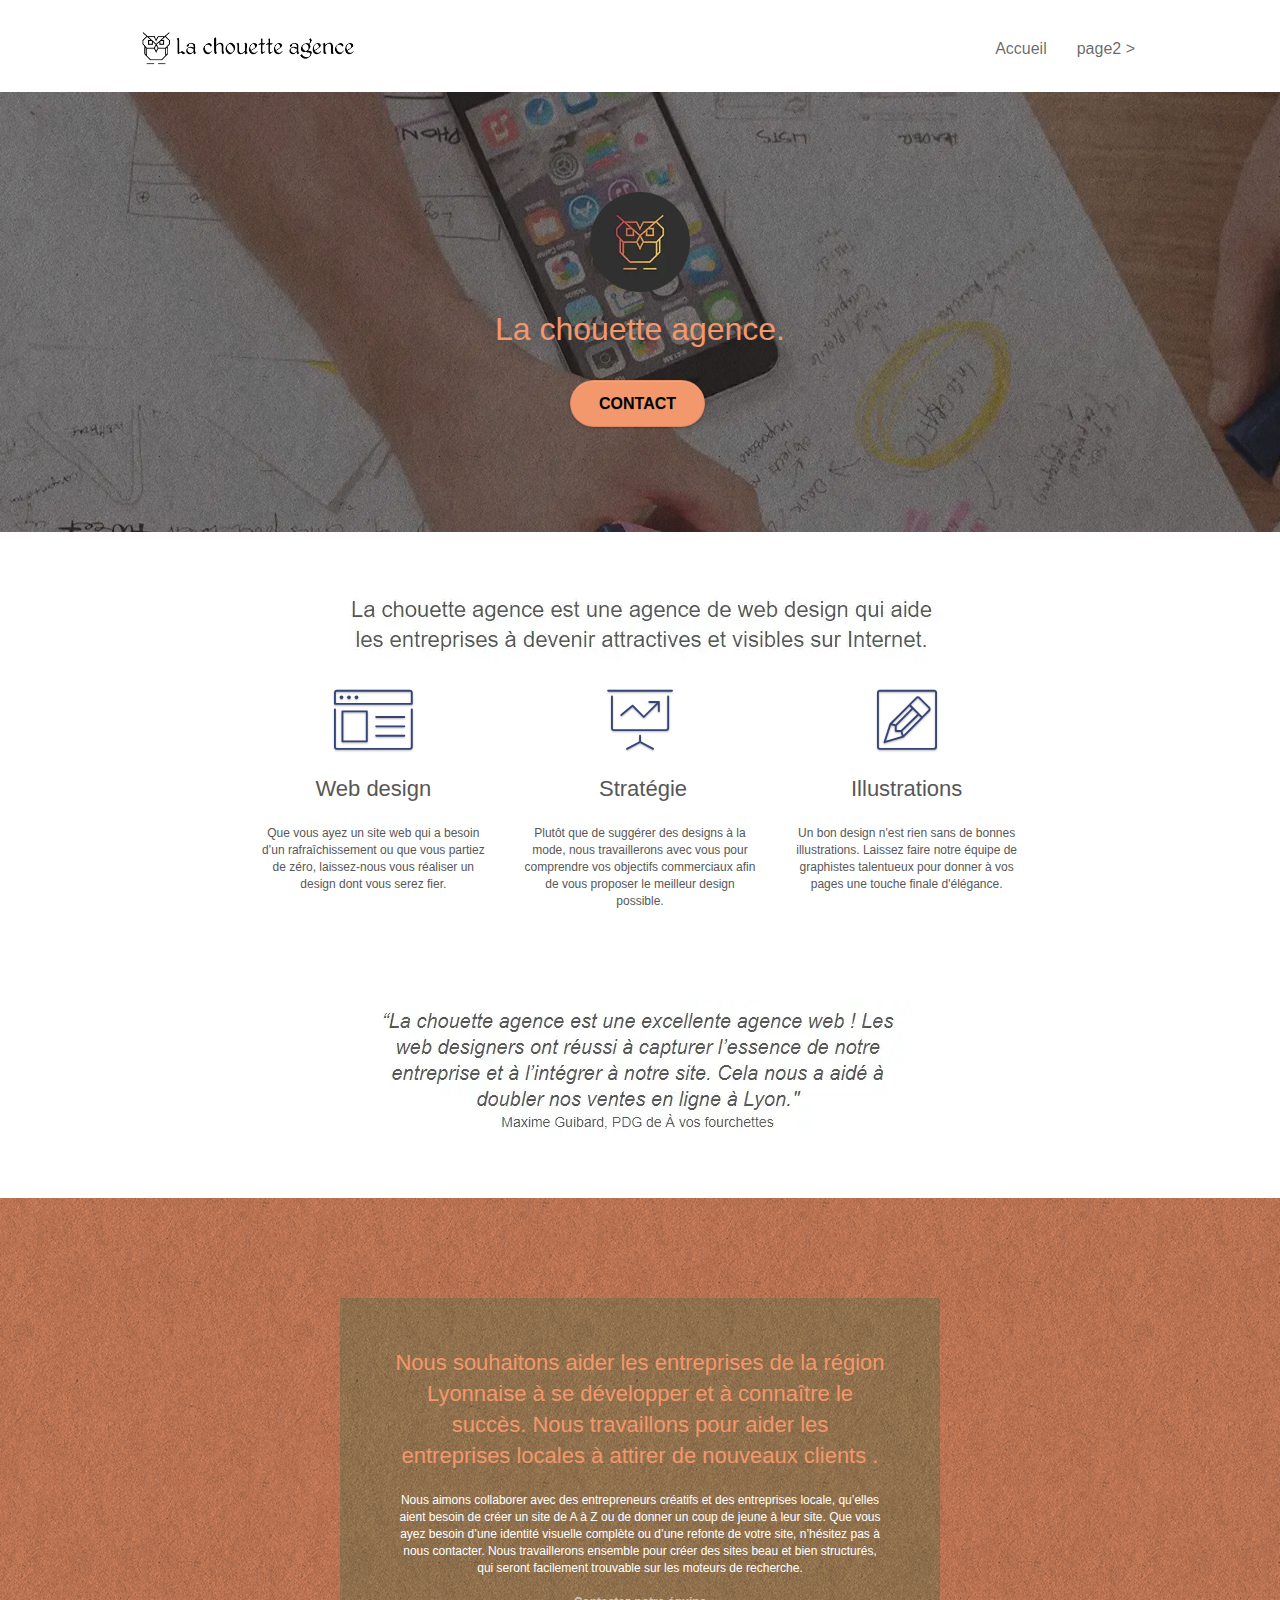
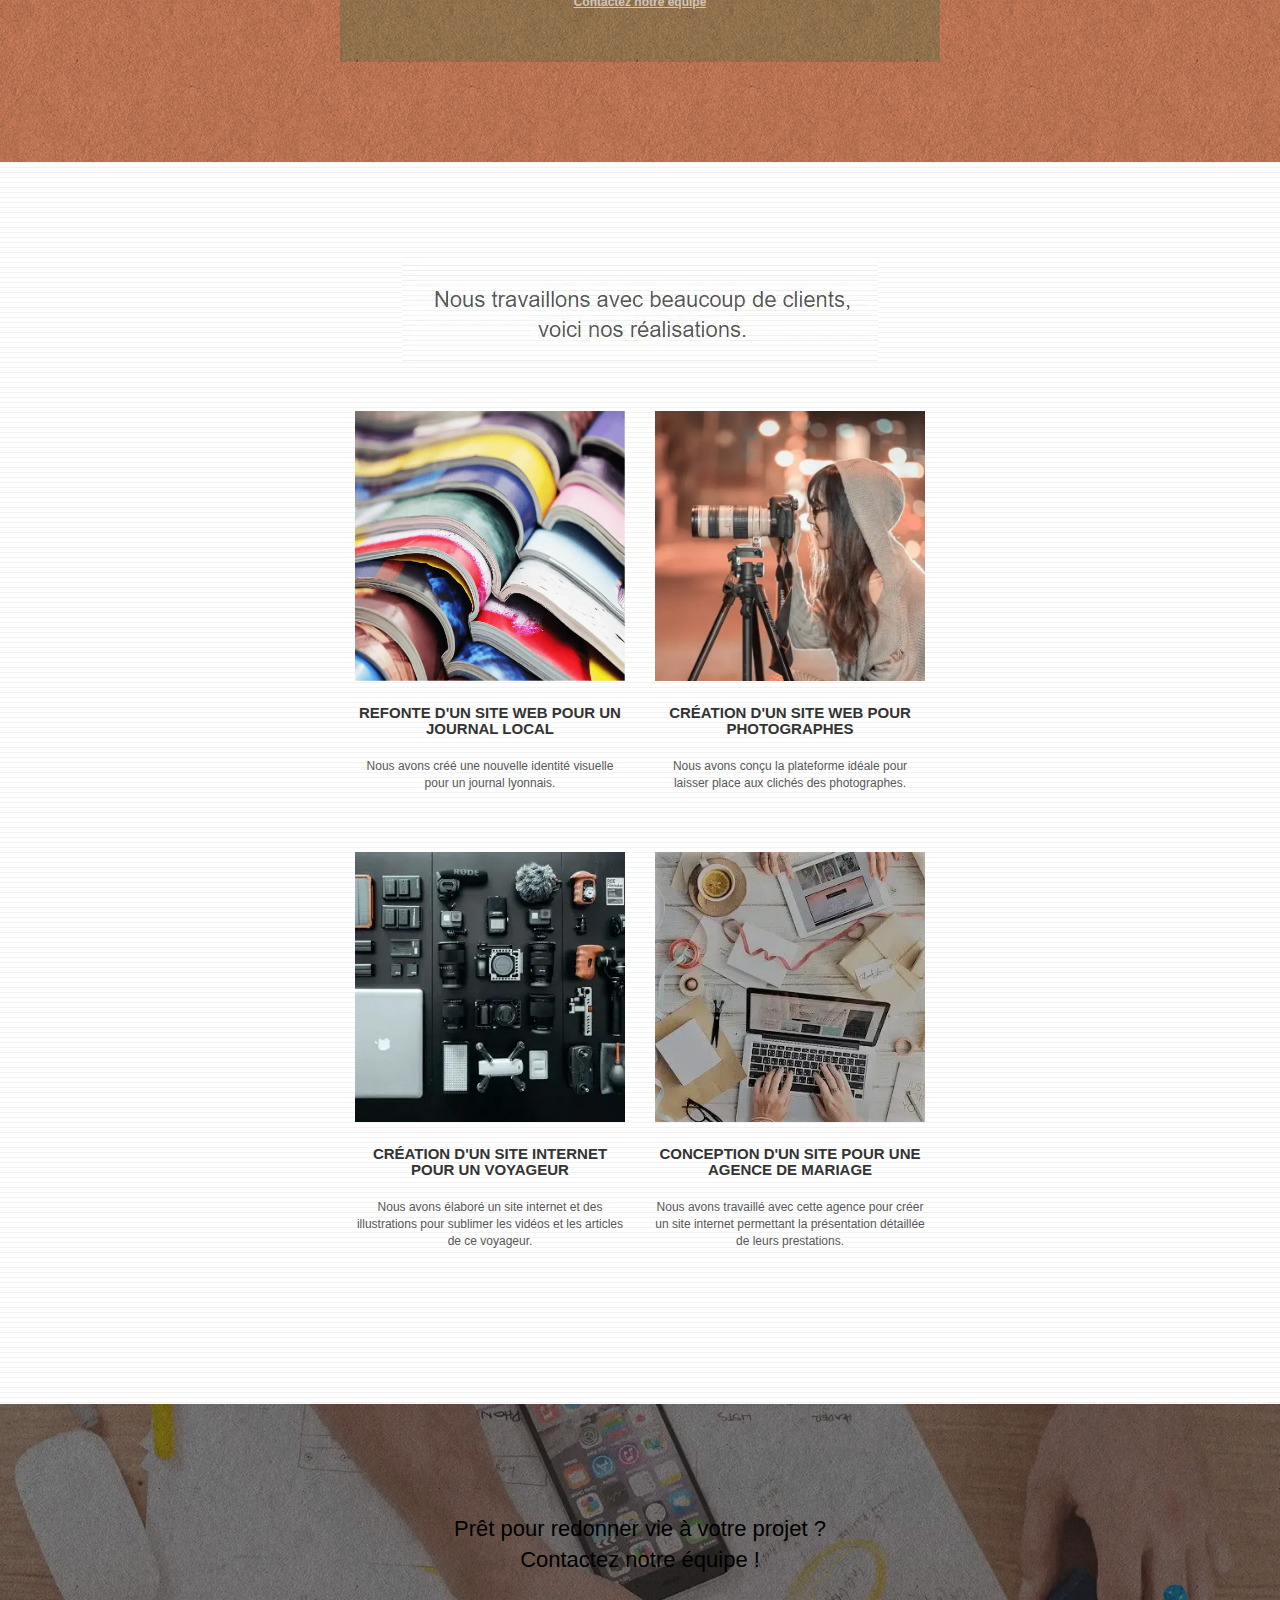
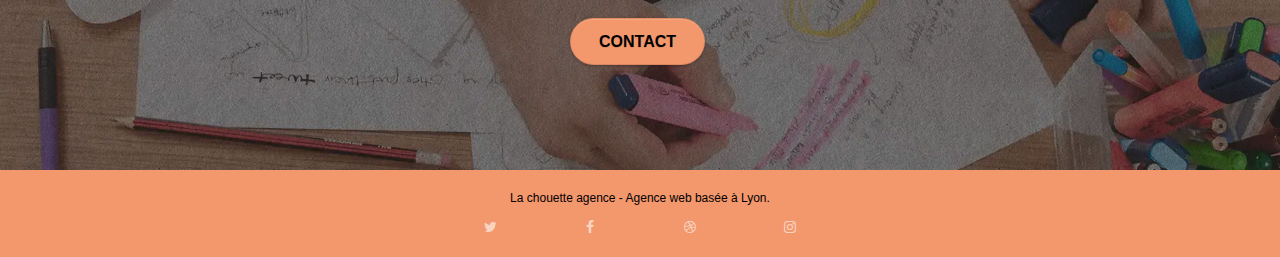
==== commit 7491982e: "Validation des fichiers html et fichier dde style" ====
--- a/index.html
+++ b/index.html
@@ -1,5 +1,5 @@
 <!doctype html>
-<html lang="Default">
+<html lang="fr">
 <head>
     <meta charset="utf-8">
     <meta name="description" content="La chouette agence est une agence de web design qui aide les entreprises à devenir attractives et visibles sur Internet">
@@ -88,9 +88,9 @@
 				<div class="text-center">
 					<span class="et-icon-browser sm-shadow icon-dark-slate-blue icons icon-lg"></span>
 				</div>
-				<h3 class="mg-md text-center">
+				<h2 class="mg-md text-center">
 					Web design
-				</h3>
+				</h2>
 				<p class="text-center ">
 					Que vous ayez un site web qui a besoin d&rsquo;un rafraîchissement ou que vous partiez de zéro, laissez-nous vous réaliser un design dont vous serez fier.
 				</p>
@@ -99,9 +99,9 @@
 				<div class="text-center">
 					<span class="et-icon-presentation sm-shadow icon-dark-slate-blue icons icon-lg"></span>
 				</div>
-				<h3 class="mg-md text-center">
+				<h2 class="mg-md text-center">
 					&nbsp;Stratégie
-				</h3>
+				</h2>
 				<p class="text-center ">
 					Plutôt que de suggérer des designs à la mode, nous travaillerons avec vous pour comprendre vos objectifs commerciaux afin de vous proposer le meilleur design possible.<br>
 				</p>
@@ -110,9 +110,9 @@
 				<div class="text-center">
 					<span class="et-icon-edit sm-shadow icon-dark-slate-blue icons icon-lg"></span>
 				</div>
-				<h3 class="mg-md text-center">
+				<h2 class="mg-md text-center">
 					Illustrations
-				</h3>
+				</h2>
 				<p class="text-center ">
 					Un bon design n'est rien sans de bonnes illustrations. Laissez faire notre équipe de graphistes talentueux pour donner à vos pages une touche finale d'élégance.
 				</p>
@@ -253,4 +253,4 @@
     
 
 </body>
-</html>
+</html>--- a/style.min.css
+++ b/style.min.css
@@ -1 +1 @@
-body{margin:0;padding:0;background:#FFF;overflow-x:hidden;-webkit-font-smoothing:antialiased;-moz-osx-font-smoothing:grayscale}a,button{transition:all .3s ease-in-out;outline:none}a:hover{text-decoration:none;cursor:pointer}#page-loading-blocs-notifaction{position:fixed;top:0;bottom:0;width:100%;z-index:100000;background:#FFF url(img/pageload-spinner.gif) no-repeat center center}.bloc{width:100%;clear:both;background:50% 50% no-repeat;padding:0 50px;-webkit-background-size:cover;-moz-background-size:cover;-o-background-size:cover;background-size:cover;position:relative}.bloc .container{padding-left:0;padding-right:0}.bloc-lg{padding:100px 50px}.bloc-md{padding:50px}.bloc-sm{padding:20px 50px}.bg-center,.bg-l-edge,.bg-r-edge,.bg-t-edge,.bg-b-edge,.bg-tl-edge,.bg-bl-edge,.bg-tr-edge,.bg-br-edge,.bg-repeat{-webkit-background-size:auto;-moz-background-size:auto;-o-background-size:auto;background-size:auto}.bg-repeat{background:repeat}.bg-t-edge{background:top no-repeat}.bloc-bg-texture::before{content:"";background-size:2px 2px;position:absolute;top:0;bottom:0;left:0;right:0}.texture-paper::before{background:url(img/texture-paper.webp);background-size:280px 280px}.b-parallax{background-attachment:fixed}.d-bloc{color:rgba(255,255,255,.7)}.d-bloc button:hover{color:rgba(255,255,255,.9)}.d-bloc .icon-round,.d-bloc .icon-square,.d-bloc .icon-rounded,.d-bloc .icon-semi-rounded-a,.d-bloc .icon-semi-rounded-b{border-color:rgba(255,255,255,.9)}.d-bloc .divider-h span{border-color:rgba(255,255,255,.2)}.d-bloc .a-btn,.d-bloc .navbar a,.d-bloc .navbar-brand,.d-bloc a .icon-sm,.d-bloc a .icon-md,.d-bloc a .icon-lg,.d-bloc a .icon-xl,.d-bloc h1 a,.d-bloc h2 a,.d-bloc h3 a,.d-bloc h4 a,.d-bloc h5 a,.d-bloc h6 a,.d-bloc p a{color:rgba(255,255,255,.6)}.d-bloc .a-btn:hover,.d-bloc .navbar a:hover,.d-bloc .navbar-brand:hover,.d-bloc a:hover .icon-sm,.d-bloc a:hover .icon-md,.d-bloc a:hover .icon-lg,.d-bloc a:hover .icon-xl,.d-bloc h1 a:hover,.d-bloc h2 a:hover,.d-bloc h3 a:hover,.d-bloc h4 a:hover,.d-bloc h5 a:hover,.d-bloc h6 a:hover,.d-bloc p a:hover{color:rgba(255,255,255,1)}.d-bloc .navbar-toggle .icon-bar{background:rgba(255,255,255,1)}.d-bloc .btn-wire,.d-bloc .btn-wire:hover{color:rgba(255,255,255,1);border-color:rgba(255,255,255,1)}.d-bloc .panel{color:rgba(0,0,0,.5)}.d-bloc .panel button:hover{color:rgba(0,0,0,.7)}.d-bloc .panel icon{border-color:rgba(0,0,0,.7)}.d-bloc .panel .divider-h span{border-color:rgba(0,0,0,.1)}.d-bloc .panel .a-btn{color:rgba(0,0,0,.6)}.d-bloc .panel .a-btn:hover{color:rgba(0,0,0,1)}.d-bloc .panel .btn-wire,.d-bloc .panel .btn-wire:hover{color:rgba(0,0,0,.7);border-color:rgba(0,0,0,.3)}.d-bloc .panel,.l-bloc{color:rgba(0,0,0,.5)}.d-bloc .panel button:hover,.l-bloc button:hover{color:rgba(0,0,0,.7)}.l-bloc .icon-round,.l-bloc .icon-square,.l-bloc .icon-rounded,.l-bloc .icon-semi-rounded-a,.l-bloc .icon-semi-rounded-b{border-color:rgba(0,0,0,.7)}.d-bloc .panel .divider-h span,.l-bloc .divider-h span{border-color:rgba(0,0,0,.1)}.d-bloc .panel .a-btn,.l-bloc .a-btn,.l-bloc .navbar a,.l-bloc .navbar-brand,.l-bloc a .icon-sm,.l-bloc a .icon-md,.l-bloc a .icon-lg,.l-bloc a .icon-xl,.l-bloc h1 a,.l-bloc h2 a,.l-bloc h3 a,.l-bloc h4 a,.l-bloc h5 a,.l-bloc h6 a,.l-bloc p a{color:rgba(0,0,0,.6)}.d-bloc .panel .a-btn:hover,.l-bloc .a-btn:hover,.l-bloc .navbar a:hover,.l-bloc .navbar-brand:hover,.l-bloc a:hover .icon-sm,.l-bloc a:hover .icon-md,.l-bloc a:hover .icon-lg,.l-bloc a:hover .icon-xl,.l-bloc h1 a:hover,.l-bloc h2 a:hover,.l-bloc h3 a:hover,.l-bloc h4 a:hover,.l-bloc h5 a:hover,.l-bloc h6 a:hover,.l-bloc p a:hover{color:rgba(0,0,0,1)}.l-bloc .navbar-toggle .icon-bar{color:rgba(0,0,0,.6)}.d-bloc .panel .btn-wire,.d-bloc .panel .btn-wire:hover,.l-bloc .btn-wire,.l-bloc .btn-wire:hover{color:rgba(0,0,0,.7);border-color:rgba(0,0,0,.3)}.voffset{margin-top:30px}.voffset-lg{margin-top:80px}.row-no-gutters{margin-right:0;margin-left:0}.row.row-no-gutters>[class^="col-"],.row.row-no-gutters>[class*=" col-"]{padding-right:0;padding-left:0}#bloc-1-hero h1{font-size:32px}.navbar{margin-bottom:0;z-index:1}.navbar-brand{height:auto;padding:3px 15px;font-size:25px;font-weight:400;font-weight:600;line-height:44px}.navbar-brand img{max-height:200px;margin:0 5px 0 0;display:inline}.navbar-brand img[src$=svg]{min-width:100px}.nav-center .navbar-brand img{margin:0}.navbar .nav{padding-top:2px;margin-right:-16px;float:right;z-index:1}.nav>li{float:left;margin-top:4px;font-size:16px}.navbar-nav .open .dropdown-menu>li>a{text-align:inherit}.nav>li a:hover,.nav>li a:focus{background:transparent}.navbar-toggle{margin:10px 10px 0 0;border:0}.navbar-toggle:hover{background:transparent}.navbar-toggle .icon-bar{background-color:rgba(0,0,0,.5);width:26px}.nav-invert .navbar .nav{float:left}.nav-invert .navbar-header,.nav-invert .navbar-brand{float:right;position:relative;z-index:2}@media (min-width:768px){.site-navigation{position:absolute;top:50%;right:20px;transform:translate(0,-50%);-webkit-transform:translateY(-50%)}.nav>li .dropdown-menu a,.nav>li .dropdown-menu a:hover{color:#484848}.nav-invert .site-navigation{left:0;right:0}.nav-center{text-align:center}.nav-center .navbar-header{width:100%}.nav-center .navbar-header,.nav-center .navbar-brand,.nav-center .nav>li{float:none;display:inline-block}.nav-center .site-navigation{position:relative;width:100%;right:0;margin-right:0;margin-top:20px}.nav-center.mini-nav .navbar-toggle{float:none;margin:10px auto 0}}.nav>li>.dropdown a{background:none;display:block;padding:14px 15px}nav .caret{margin:0 5px}.dropdown-menu .dropdown-menu{top:-8px;left:100%}.dropdown-menu .dropmenu-flow-right{top:100%;left:0;margin-left:-1px;border-top-left-radius:0;border-top-right-radius:0}.dropdown-menu .dropdown span{border:4px solid #000;border-top-color:transparent;border-right-color:transparent;border-bottom-color:transparent;margin:6px -5px 0 0;float:right}.mg-md{margin-top:10px;margin-bottom:20px}.mg-lg{margin-top:10px;margin-bottom:40px}.btn{margin:0 5px 5px 0}.btn.pull-right{margin:0 0 5px 5px}.btn-d,.btn-d:hover,.btn-d:focus{color:#FFF;background:rgba(0,0,0,.3)}button{outline:none}.btn-rd{border-radius:40px}.btn-clean{border:1px solid rgba(0,0,0,.08);border-bottom-color:rgba(0,0,0,.1);text-shadow:0 1px 0 rgba(0,0,1,.1);box-shadow:0 1px 3px rgba(0,0,1,.25),inset 0 1px 0 0 rgba(255,255,255,.15)}.icon-md{font-size:30px}.icon-lg{font-size:60px}.sm-shadow{text-shadow:0 1px 2px rgba(0,0,0,.3)}.panel-sq,.panel-sq .panel-heading,.panel-sq .panel-footer{border-radius:0}.panel-rd{border-radius:30px}.panel-rd .panel-heading{border-radius:29px 29px 0 0}.panel-rd .panel-footer{border-radius:0 0 29px 29px}.form-control{border-color:rgba(0,0,0,.1);box-shadow:none}.scrollToTop{width:40px;height:40px;position:fixed;bottom:20px;right:20px;opacity:0;z-index:500;transition:all .3s ease-in-out}.scrollToTop span{margin-top:6px}.showScrollTop{font-size:14px;opacity:1}a[data-lightbox]{position:relative;display:block;text-align:center}a[data-lightbox]:hover::before{content:"+";font-family:"HelveticaNeue-Light","Helvetica Neue Light","Helvetica Neue",Helvetica,Arial;font-size:32px;width:50px;height:50px;margin-left:-25px;border-radius:50%;background:rgba(0,0,0,.6);color:#FFF;font-weight:100;z-index:1;position:absolute;top:50%;transform:translateY(-50%);-webkit-transform:translateY(-50%)}a[data-lightbox]:hover img{opacity:.6;-webkit-animation-fill-mode:none;animation-fill-mode:none}#lightbox-modal{display:flex;align-items:center}#lightbox-modal .modal-dialog{width:90%;max-width:900px;margin:0 auto 0}#lightbox-modal .modal-dialog img{max-height:90vh;margin:0 auto}.lightbox-caption{padding:20px;color:#FFF;background:rgba(0,0,0,.5);position:absolute;left:15px;right:15px;bottom:5px}.close-lightbox{color:#FFF;font-size:30px;position:absolute;top:20px;right:20px;z-index:20;background:rgba(0,0,0,.5);border:none;line-height:30px;padding:0 9px 5px;opacity:.3}.close-lightbox:hover,.next-lightbox:hover,.prev-lightbox:hover{opacity:1;color:#FFF}.next-lightbox,.prev-lightbox{font-size:20px;color:rgba(255,255,255,.9);background:rgba(0,0,0,.5);transition:all .2s ease-in-out;position:absolute;top:45%;z-index:1;opacity:.4}.next-lightbox{padding:6px 8px 1px 13px;right:25px}.prev-lightbox{padding:6px 13px 1px 10px;left:25px}.snapshot-lb .modal-body{padding-bottom:45px}.snapshot-lb .lightbox-caption{padding:0;color:rgba(0,0,0,.5);background:none}h1,h2,h3,h4,h5,h6,p,label,.btn,a{font-family:"helvetica";font-weight:400;color:#575757}.container{max-width:1000px}.hero-bloc-text{font-size:38px}.hero-bloc-text-sub{font-size:36px}.statement-bloc-text{line-height:26px;font-style:italic;font-size:20px;text-align:center;font-weight:lighter;max-width:520px;margin:auto auto auto auto}p{font-size:12px}.tight-width-whitespace{max-width:600px;margin:auto auto auto auto}.h1{font-size:20px;font-family:"Open Sans"}.cta-hero{margin-top:22px;color:#FFFFFF;text-transform:uppercase;padding:12px 28px 12px 28px;font-size:16px;font-weight:700}.social{max-width:400px;margin:auto auto auto auto}h2{font-size:22px;line-height:1.4em}h3{font-size:15px;text-transform:uppercase;font-weight:700;color:#333333}.med-width-whitespace{max-width:800px;margin:auto auto auto auto;box-shadow:0 0 0 #000}h1{color:#333333}h4{color:#333333}.icons{margin-bottom:14px;margin-top:24px}.white{color:#FFFFFF}.portfolio-thumb{margin-bottom:24px}.portfolio-row{margin-bottom:44px;margin-top:50px}.avatar{box-shadow:0 4px 9px rgba(0,0,0,.3)}.black-background{background-color:rgba(165,147,99,.7);padding:40px 40px 40px 40px}.bold-link{font-weight:900;text-decoration:underline}.bgc-white{background-color:#FFF}.bgc-dark-slate-blue{background-color:#364577}.bgc-atomic-tangerine{background-color:#F3976C}.tc-white{color:#F3976C}.btn-atomic-tangerine{background:#F3976C;color:#FFFFFF}.btn-atomic-tangerine:hover{background:#c27956;color:#FFFFFF}.ltc-white{color:#FFFFFF}.ltc-white:hover{color:#cccccc}.ltc-atomic-tangerine{color:#F3976C}.ltc-atomic-tangerine:hover{color:#c27956}.icon-dark-slate-blue{color:#364577;border-color:#364577}.bg-dots-bg{background-image:url(img/dots-bg.webp)}.bg-lines-h2-bg{background-image:url(img/lines-h2-bg.webp)}.bg-banniere{background-image:url(img/la-chouette-agence-banniere.webp)}.bg-presentation{background-image:url(img/image-de-presentation.webp)}@media (max-width:1024px){.bloc{padding-left:20px;padding-right:20px}.bloc.full-width-bloc,.bloc-tile-2.full-width-bloc .container,.bloc-tile-3.full-width-bloc .container,.bloc-tile-4.full-width-bloc .container{padding-left:0;padding-right:0}}@media (max-width:992px) and (min-width:768px){.navbar .nav{max-width:80%}.nav-center.navbar .nav{max-width:100%}}@media only screen and (min-device-width:768px) and (max-device-width:1024px) and (orientation:landscape){.b-parallax{background-attachment:scroll}}@media only screen and (min-device-width:1024px) and (max-device-width:1366px) and (-webkit-min-device-pixel-ratio:1.5){.b-parallax{background-attachment:scroll}}@media (max-width:991px){.container{width:100%}.b-parallax{background-attachment:scroll}.page-container,#hero-bloc{overflow-x:hidden;position:relative}.bloc{padding-left:constant(safe-area-inset-left);padding-right:constant(safe-area-inset-right)}.bloc-group,.bloc-group .bloc{display:block;width:100%}.bloc-fill-screen .fill-bloc-top-edge,.bloc-fill-screen .fill-bloc-bottom-edge{padding:0 20px;padding-left:constant(safe-area-inset-left);padding-right:constant(safe-area-inset-right)}}@media (max-width:767px){.page-container{overflow-x:hidden;position:relative}h1,h2,h3,h4,h5,h6,p,#disqus_thread{padding-left:10px;padding-right:10px}.b-parallax{background-attachment:scroll}.navbar .nav{padding-top:0;border-top:1px solid rgba(0,0,0,.2);float:none}.navbar.row{margin-left:0;margin-right:0}.site-navigation{position:inherit;transform:none;-webkit-transform:none;-ms-transform:none}.nav>li{margin-top:0;border-bottom:1px solid rgba(0,0,0,.1);background:rgba(0,0,0,.05);text-align:left;padding-left:15px;width:100%}.nav>li:hover{background:rgba(0,0,0,.08)}.dropdown .dropdown a .caret{float:none;margin:5px 0 0 10px;border:4px solid #000;border-bottom-color:transparent;border-right-color:transparent;border-left-color:transparent}#hero-bloc .navbar .nav{background:rgba(0,0,0,.8)}#hero-bloc .navbar .nav a{color:rgba(255,255,255,.6)}.hero{padding:50px 0}.hero-nav{left:-1px;right:-1px}.navbar-collapse{padding:0;overflow-x:hidden;-webkit-box-shadow:none;box-shadow:none}.navbar-brand img{max-height:40px;width:auto}.nav-invert .navbar-header{float:none;width:100%}.nav-invert .navbar-toggle{float:left;margin-left:10px}.bloc{padding-left:0;padding-right:0}.bloc-xxl,.bloc-xl,.bloc-lg{padding:40px 0}.bloc-sm,.bloc-md{padding-left:0;padding-right:0}.bloc-tile-2 .container,.bloc-tile-3 .container,.bloc-tile-4 .container,.bloc-fill-screen .fill-bloc-top-edge,.bloc-fill-screen .fill-bloc-bottom-edge{padding-left:0;padding-right:0}.a-block{padding:0 10px}.btn-dwn{display:none}.voffset{margin-top:5px}.voffset-md{margin-top:20px}.voffset-lg{margin-top:30px}form{padding:5px}.close-lightbox{display:inline-block}.blocsapp-device-iphone5{background-size:216px 425px;padding-top:60px;width:216px;height:425px}.blocsapp-device-iphone5 img{width:180px;height:320px}}@media (max-width:400px){.bloc{padding-left:0;padding-right:0}}@media (max-width:767px){.bloc-mob-center-text{text-align:center}}#bloc-8>div>div>div>p{color:black}#bloc-5-cta>div>div>div>a{color:black}#bloc-5-cta>div>div>h2{color:black}#cta-hero{color:black}+body{margin:0;padding:0;background:#FFF;overflow-x:hidden;-webkit-font-smoothing:antialiased;-moz-osx-font-smoothing:grayscale}a,button{transition:all .3s ease-in-out;outline:none}a:hover{text-decoration:none;cursor:pointer}#page-loading-blocs-notifaction{position:fixed;top:0;bottom:0;width:100%;z-index:100000;background:#FFF url(img/pageload-spinner.gif) no-repeat center center}.bloc{width:100%;clear:both;background:50% 50% no-repeat;padding:0 50px;-webkit-background-size:cover;-moz-background-size:cover;-o-background-size:cover;background-size:cover;position:relative}.bloc .container{padding-left:0;padding-right:0}.bloc-lg{padding:100px 50px}.bloc-md{padding:50px}.bloc-sm{padding:20px 50px}.bg-center,.bg-l-edge,.bg-r-edge,.bg-t-edge,.bg-b-edge,.bg-tl-edge,.bg-bl-edge,.bg-tr-edge,.bg-br-edge,.bg-repeat{-webkit-background-size:auto;-moz-background-size:auto;-o-background-size:auto;background-size:auto}.bg-repeat{background:repeat}.bg-t-edge{background:top no-repeat}.bloc-bg-texture::before{content:"";background-size:2px 2px;position:absolute;top:0;bottom:0;left:0;right:0}.texture-paper::before{background:url(img/texture-paper.webp);background-size:280px 280px}.b-parallax{background-attachment:fixed}.d-bloc{color:rgba(255,255,255,.7)}.d-bloc button:hover{color:rgba(255,255,255,.9)}.d-bloc .icon-round,.d-bloc .icon-square,.d-bloc .icon-rounded,.d-bloc .icon-semi-rounded-a,.d-bloc .icon-semi-rounded-b{border-color:rgba(255,255,255,.9)}.d-bloc .divider-h span{border-color:rgba(255,255,255,.2)}.d-bloc .a-btn,.d-bloc .navbar a,.d-bloc .navbar-brand,.d-bloc a .icon-sm,.d-bloc a .icon-md,.d-bloc a .icon-lg,.d-bloc a .icon-xl,.d-bloc h1 a,.d-bloc h2 a,.d-bloc h3 a,.d-bloc h4 a,.d-bloc h5 a,.d-bloc h6 a,.d-bloc p a{color:rgba(255,255,255,.6)}.d-bloc .a-btn:hover,.d-bloc .navbar a:hover,.d-bloc .navbar-brand:hover,.d-bloc a:hover .icon-sm,.d-bloc a:hover .icon-md,.d-bloc a:hover .icon-lg,.d-bloc a:hover .icon-xl,.d-bloc h1 a:hover,.d-bloc h2 a:hover,.d-bloc h3 a:hover,.d-bloc h4 a:hover,.d-bloc h5 a:hover,.d-bloc h6 a:hover,.d-bloc p a:hover{color:rgba(255,255,255,1)}.d-bloc .navbar-toggle .icon-bar{background:rgba(255,255,255,1)}.d-bloc .btn-wire,.d-bloc .btn-wire:hover{color:rgba(255,255,255,1);border-color:rgba(255,255,255,1)}.d-bloc .panel{color:rgba(0,0,0,.5)}.d-bloc .panel button:hover{color:rgba(0,0,0,.7)}.d-bloc .panel icon{border-color:rgba(0,0,0,.7)}.d-bloc .panel .divider-h span{border-color:rgba(0,0,0,.1)}.d-bloc .panel .a-btn{color:rgba(0,0,0,.6)}.d-bloc .panel .a-btn:hover{color:rgba(0,0,0,1)}.d-bloc .panel .btn-wire,.d-bloc .panel .btn-wire:hover{color:rgba(0,0,0,.7);border-color:rgba(0,0,0,.3)}.d-bloc .panel,.l-bloc{color:rgba(0,0,0,.5)}.d-bloc .panel button:hover,.l-bloc button:hover{color:rgba(0,0,0,.7)}.l-bloc .icon-round,.l-bloc .icon-square,.l-bloc .icon-rounded,.l-bloc .icon-semi-rounded-a,.l-bloc .icon-semi-rounded-b{border-color:rgba(0,0,0,.7)}.d-bloc .panel .divider-h span,.l-bloc .divider-h span{border-color:rgba(0,0,0,.1)}.d-bloc .panel .a-btn,.l-bloc .a-btn,.l-bloc .navbar a,.l-bloc .navbar-brand,.l-bloc a .icon-sm,.l-bloc a .icon-md,.l-bloc a .icon-lg,.l-bloc a .icon-xl,.l-bloc h1 a,.l-bloc h2 a,.l-bloc h3 a,.l-bloc h4 a,.l-bloc h5 a,.l-bloc h6 a,.l-bloc p a{color:rgba(0,0,0,.6)}.d-bloc .panel .a-btn:hover,.l-bloc .a-btn:hover,.l-bloc .navbar a:hover,.l-bloc .navbar-brand:hover,.l-bloc a:hover .icon-sm,.l-bloc a:hover .icon-md,.l-bloc a:hover .icon-lg,.l-bloc a:hover .icon-xl,.l-bloc h1 a:hover,.l-bloc h2 a:hover,.l-bloc h3 a:hover,.l-bloc h4 a:hover,.l-bloc h5 a:hover,.l-bloc h6 a:hover,.l-bloc p a:hover{color:rgba(0,0,0,1)}.l-bloc .navbar-toggle .icon-bar{color:rgba(0,0,0,.6)}.d-bloc .panel .btn-wire,.d-bloc .panel .btn-wire:hover,.l-bloc .btn-wire,.l-bloc .btn-wire:hover{color:rgba(0,0,0,.7);border-color:rgba(0,0,0,.3)}.voffset{margin-top:30px}.voffset-lg{margin-top:80px}.row-no-gutters{margin-right:0;margin-left:0}.row.row-no-gutters>[class^="col-"],.row.row-no-gutters>[class*=" col-"]{padding-right:0;padding-left:0}#bloc-1-hero h1{font-size:32px}.navbar{margin-bottom:0;z-index:1}.navbar-brand{height:auto;padding:3px 15px;font-size:25px;font-weight:400;font-weight:600;line-height:44px}.navbar-brand img{max-height:200px;margin:0 5px 0 0;display:inline}.navbar-brand img[src$=svg]{min-width:100px}.nav-center .navbar-brand img{margin:0}.navbar .nav{padding-top:2px;margin-right:-16px;float:right;z-index:1}.nav>li{float:left;margin-top:4px;font-size:16px}.navbar-nav .open .dropdown-menu>li>a{text-align:inherit}.nav>li a:hover,.nav>li a:focus{background:transparent}.navbar-toggle{margin:10px 10px 0 0;border:0}.navbar-toggle:hover{background:transparent}.navbar-toggle .icon-bar{background-color:rgba(0,0,0,.5);width:26px}.nav-invert .navbar .nav{float:left}.nav-invert .navbar-header,.nav-invert .navbar-brand{float:right;position:relative;z-index:2}@media (min-width:768px){.site-navigation{position:absolute;top:50%;right:20px;transform:translate(0,-50%);-webkit-transform:translateY(-50%)}.nav>li .dropdown-menu a,.nav>li .dropdown-menu a:hover{color:#484848}.nav-invert .site-navigation{left:0;right:0}.nav-center{text-align:center}.nav-center .navbar-header{width:100%}.nav-center .navbar-header,.nav-center .navbar-brand,.nav-center .nav>li{float:none;display:inline-block}.nav-center .site-navigation{position:relative;width:100%;right:0;margin-right:0;margin-top:20px}.nav-center.mini-nav .navbar-toggle{float:none;margin:10px auto 0}}.nav>li>.dropdown a{background:none;display:block;padding:14px 15px}nav .caret{margin:0 5px}.dropdown-menu .dropdown-menu{top:-8px;left:100%}.dropdown-menu .dropmenu-flow-right{top:100%;left:0;margin-left:-1px;border-top-left-radius:0;border-top-right-radius:0}.dropdown-menu .dropdown span{border:4px solid #000;border-top-color:transparent;border-right-color:transparent;border-bottom-color:transparent;margin:6px -5px 0 0;float:right}.mg-md{margin-top:10px;margin-bottom:20px}.mg-lg{margin-top:10px;margin-bottom:40px}.btn{margin:0 5px 5px 0}.btn.pull-right{margin:0 0 5px 5px}.btn-d,.btn-d:hover,.btn-d:focus{color:#FFF;background:rgba(0,0,0,.3)}button{outline:none}.btn-rd{border-radius:40px}.btn-clean{border:1px solid rgba(0,0,0,.08);border-bottom-color:rgba(0,0,0,.1);text-shadow:0 1px 0 rgba(0,0,1,.1);box-shadow:0 1px 3px rgba(0,0,1,.25),inset 0 1px 0 0 rgba(255,255,255,.15)}.icon-md{font-size:30px}.icon-lg{font-size:60px}.sm-shadow{text-shadow:0 1px 2px rgba(0,0,0,.3)}.panel-sq,.panel-sq .panel-heading,.panel-sq .panel-footer{border-radius:0}.panel-rd{border-radius:30px}.panel-rd .panel-heading{border-radius:29px 29px 0 0}.panel-rd .panel-footer{border-radius:0 0 29px 29px}.form-control{border-color:rgba(0,0,0,.1);box-shadow:none}.scrollToTop{width:40px;height:40px;position:fixed;bottom:20px;right:20px;opacity:0;z-index:500;transition:all .3s ease-in-out}.scrollToTop span{margin-top:6px}.showScrollTop{font-size:14px;opacity:1}a[data-lightbox]{position:relative;display:block;text-align:center}a[data-lightbox]:hover::before{content:"+";font-family:"HelveticaNeue-Light","Helvetica Neue Light","Helvetica Neue",Helvetica,Arial;font-size:32px;width:50px;height:50px;margin-left:-25px;border-radius:50%;background:rgba(0,0,0,.6);color:#FFF;font-weight:100;z-index:1;position:absolute;top:50%;transform:translateY(-50%);-webkit-transform:translateY(-50%)}a[data-lightbox]:hover img{opacity:.6;-webkit-animation-fill-mode:none;animation-fill-mode:none}#lightbox-modal{display:flex;align-items:center}#lightbox-modal .modal-dialog{width:90%;max-width:900px;margin:0 auto 0}#lightbox-modal .modal-dialog img{max-height:90vh;margin:0 auto}.lightbox-caption{padding:20px;color:#FFF;background:rgba(0,0,0,.5);position:absolute;left:15px;right:15px;bottom:5px}.close-lightbox{color:#FFF;font-size:30px;position:absolute;top:20px;right:20px;z-index:20;background:rgba(0,0,0,.5);border:none;line-height:30px;padding:0 9px 5px;opacity:.3}.close-lightbox:hover,.next-lightbox:hover,.prev-lightbox:hover{opacity:1;color:#FFF}.next-lightbox,.prev-lightbox{font-size:20px;color:rgba(255,255,255,.9);background:rgba(0,0,0,.5);transition:all .2s ease-in-out;position:absolute;top:45%;z-index:1;opacity:.4}.next-lightbox{padding:6px 8px 1px 13px;right:25px}.prev-lightbox{padding:6px 13px 1px 10px;left:25px}.snapshot-lb .modal-body{padding-bottom:45px}.snapshot-lb .lightbox-caption{padding:0;color:rgba(0,0,0,.5);background:none}h1,h2,h3,h4,h5,h6,p,label,.btn,a{font-family:"helvetica";font-weight:400;color:#575757}.container{max-width:1000px}.hero-bloc-text{font-size:38px}.hero-bloc-text-sub{font-size:36px}.statement-bloc-text{line-height:26px;font-style:italic;font-size:20px;text-align:center;font-weight:lighter;max-width:520px;margin:auto auto auto auto}p{font-size:12px}.tight-width-whitespace{max-width:600px;margin:auto auto auto auto}.h1{font-size:20px;font-family:"Open Sans"}.cta-hero{margin-top:22px;color:#FFFFFF;text-transform:uppercase;padding:12px 28px 12px 28px;font-size:16px;font-weight:700}.social{max-width:400px;margin:auto auto auto auto}h2{font-size:22px;line-height:1.4em}h3{font-size:15px;text-transform:uppercase;font-weight:700;color:#333333}.med-width-whitespace{max-width:800px;margin:auto auto auto auto;box-shadow:0 0 0 #000}h1{color:#333333}h4{color:#333333}.icons{margin-bottom:14px;margin-top:24px}.white{color:#FFFFFF}.portfolio-thumb{margin-bottom:24px}.portfolio-row{margin-bottom:44px;margin-top:50px}.avatar{box-shadow:0 4px 9px rgba(0,0,0,.3)}.black-background{background-color:rgba(165,147,99,.7);padding:40px 40px 40px 40px}.bold-link{font-weight:900;text-decoration:underline}.bgc-white{background-color:#FFF}.bgc-dark-slate-blue{background-color:#364577}.bgc-atomic-tangerine{background-color:#F3976C}.tc-white{color:#F3976C}.btn-atomic-tangerine{background:#F3976C;color:#FFFFFF}.btn-atomic-tangerine:hover{background:#c27956;color:#FFFFFF}.ltc-white{color:#FFFFFF}.ltc-white:hover{color:#cccccc}.ltc-atomic-tangerine{color:#F3976C}.ltc-atomic-tangerine:hover{color:#c27956}.icon-dark-slate-blue{color:#364577;border-color:#364577}.bg-dots-bg{background-image:url(img/dots-bg.webp)}.bg-lines-h2-bg{background-image:url(img/lines-h2-bg.webp)}.bg-banniere{background-image:url(img/la-chouette-agence-banniere.webp)}.bg-presentation{background-image:url(img/image-de-presentation.webp)}@media (max-width:1024px){.bloc{padding-left:20px;padding-right:20px}.bloc.full-width-bloc,.bloc-tile-2.full-width-bloc .container,.bloc-tile-3.full-width-bloc .container,.bloc-tile-4.full-width-bloc .container{padding-left:0;padding-right:0}}@media (max-width:992px) and (min-width:768px){.navbar .nav{max-width:80%}.nav-center.navbar .nav{max-width:100%}}@media only screen and (min-width:768px) and (max-width:1024px) and (orientation:landscape){.b-parallax{background-attachment:scroll}}@media only screen and (min-width:1024px) and (max-width:1366px) and (-webkit-min-device-pixel-ratio:1.5){.b-parallax{background-attachment:scroll}}@media (max-width:991px){.container{width:100%}.b-parallax{background-attachment:scroll}.page-container,#hero-bloc{overflow-x:hidden;position:relative}.bloc-group,.bloc-group .bloc{display:block;width:100%}.bloc-fill-screen .fill-bloc-top-edge,.bloc-fill-screen .fill-bloc-bottom-edge{padding:0 20px}}@media (max-width:767px){.page-container{overflow-x:hidden;position:relative}h1,h2,h3,h4,h5,h6,p,#disqus_thread{padding-left:10px;padding-right:10px}.b-parallax{background-attachment:scroll}.navbar .nav{padding-top:0;border-top:1px solid rgba(0,0,0,.2);float:none}.navbar.row{margin-left:0;margin-right:0}.site-navigation{position:inherit;transform:none;-webkit-transform:none;-ms-transform:none}.nav>li{margin-top:0;border-bottom:1px solid rgba(0,0,0,.1);background:rgba(0,0,0,.05);text-align:left;padding-left:15px;width:100%}.nav>li:hover{background:rgba(0,0,0,.08)}.dropdown .dropdown a .caret{float:none;margin:5px 0 0 10px;border:4px solid #000;border-bottom-color:transparent;border-right-color:transparent;border-left-color:transparent}#hero-bloc .navbar .nav{background:rgba(0,0,0,.8)}#hero-bloc .navbar .nav a{color:rgba(255,255,255,.6)}.hero{padding:50px 0}.hero-nav{left:-1px;right:-1px}.navbar-collapse{padding:0;overflow-x:hidden;-webkit-box-shadow:none;box-shadow:none}.navbar-brand img{max-height:40px;width:auto}.nav-invert .navbar-header{float:none;width:100%}.nav-invert .navbar-toggle{float:left;margin-left:10px}.bloc{padding-left:0;padding-right:0}.bloc-xxl,.bloc-xl,.bloc-lg{padding:40px 0}.bloc-sm,.bloc-md{padding-left:0;padding-right:0}.bloc-tile-2 .container,.bloc-tile-3 .container,.bloc-tile-4 .container,.bloc-fill-screen .fill-bloc-top-edge,.bloc-fill-screen .fill-bloc-bottom-edge{padding-left:0;padding-right:0}.a-block{padding:0 10px}.btn-dwn{display:none}.voffset{margin-top:5px}.voffset-md{margin-top:20px}.voffset-lg{margin-top:30px}form{padding:5px}.close-lightbox{display:inline-block}.blocsapp-device-iphone5{background-size:216px 425px;padding-top:60px;width:216px;height:425px}.blocsapp-device-iphone5 img{width:180px;height:320px}}@media (max-width:400px){.bloc{padding-left:0;padding-right:0}}@media (max-width:767px){.bloc-mob-center-text{text-align:center}}#bloc-8>div>div>div>p{color:black}#bloc-5-cta>div>div>div>a{color:black}#bloc-5-cta>div>div>h2{color:black}#cta-hero{color:black}#bloc-6>div>div>div>*{color:black}